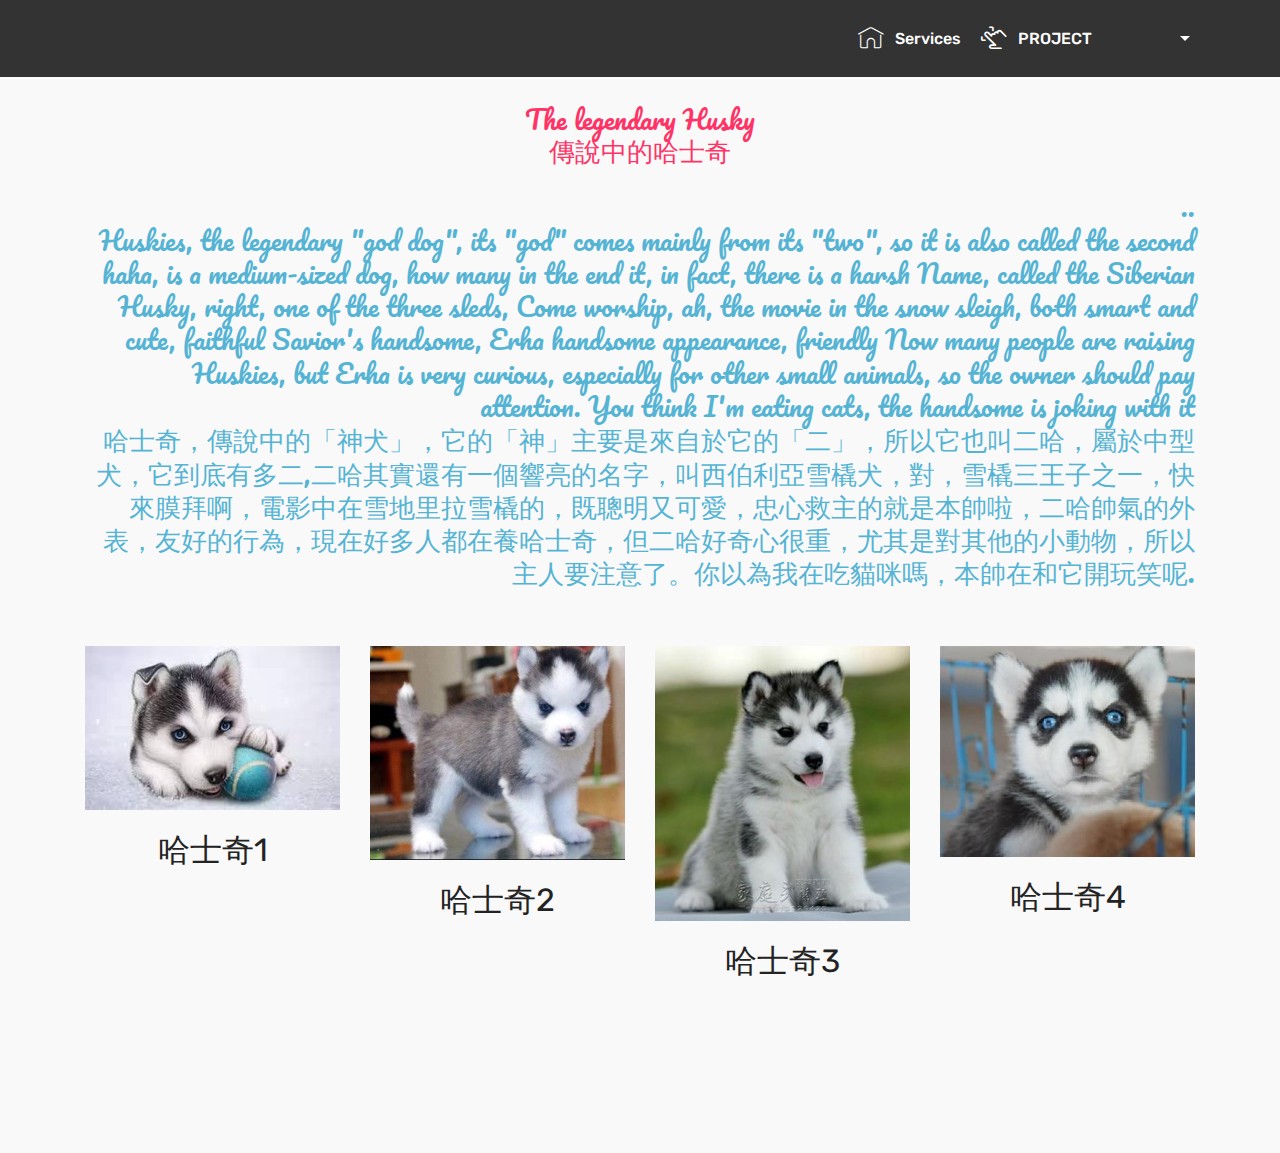
==== page1.html @ e2171405 "create github pages" ====
<!DOCTYPE html>
<html>
<head>
  <!-- Site made with Mobirise Website Builder v4.4.0, https://mobirise.com -->
  <meta charset="UTF-8">
  <meta http-equiv="X-UA-Compatible" content="IE=edge">
  <meta name="generator" content="Mobirise v4.4.0, mobirise.com">
  <meta name="viewport" content="width=device-width, initial-scale=1">
  <link rel="shortcut icon" href="assets/images/logo2.png" type="image/x-icon">
  <meta name="description" content="">
  <title>Huskies as a child 1 小時候的哈士奇</title>
  <link rel="stylesheet" href="assets/web/assets/mobirise-icons-bold/mobirise-icons-bold.css">
  <link rel="stylesheet" href="assets/web/assets/mobirise-icons/mobirise-icons.css">
  <link rel="stylesheet" href="assets/tether/tether.min.css">
  <link rel="stylesheet" href="assets/bootstrap/css/bootstrap.min.css">
  <link rel="stylesheet" href="assets/bootstrap/css/bootstrap-grid.min.css">
  <link rel="stylesheet" href="assets/bootstrap/css/bootstrap-reboot.min.css">
  <link rel="stylesheet" href="assets/dropdown/css/style.css">
  <link rel="stylesheet" href="assets/socicon/css/styles.css">
  <link rel="stylesheet" href="assets/theme/css/style.css">
  <link rel="stylesheet" href="assets/mobirise/css/mbr-additional.css" type="text/css">
  
  
  
</head>
<body>
<section class="menu cid-qBnQyljUk8" once="menu" id="menu1-7" data-rv-view="365">

    

    <nav class="navbar navbar-expand beta-menu navbar-dropdown align-items-center navbar-fixed-top navbar-toggleable-sm">
        <button class="navbar-toggler navbar-toggler-right" type="button" data-toggle="collapse" data-target="#navbarSupportedContent" aria-controls="navbarSupportedContent" aria-expanded="false" aria-label="Toggle navigation">
            <div class="hamburger">
                <span></span>
                <span></span>
                <span></span>
                <span></span>
            </div>
        </button>
        <div class="menu-logo">
            <div class="navbar-brand">
                
                
            </div>
        </div>
        <div class="collapse navbar-collapse" id="navbarSupportedContent">
            <ul class="navbar-nav nav-dropdown nav-right navbar-nav-top-padding" data-app-modern-menu="true"><li class="nav-item">
                    <a class="nav-link link text-white display-4" href="index.html">
                        <span class="mbri-home mbr-iconfont mbr-iconfont-btn"></span>
                        Services
                    </a>
                </li>
                <li class="nav-item dropdown">
                    <a class="nav-link link text-white dropdown-toggle display-4" href="https://mobirise.com" data-toggle="dropdown-submenu" aria-expanded="false"><span class="mbrib-touch-swipe mbr-iconfont mbr-iconfont-btn"></span>PROJECT &nbsp; &nbsp; &nbsp; &nbsp; &nbsp; &nbsp; &nbsp; &nbsp; &nbsp; &nbsp;&nbsp;</a><div class="dropdown-menu"><a class="text-white dropdown-item display-4" href="page1.html">小的哈士奇<br><br></a><a class="text-white dropdown-item display-4" href="page2.html">長大後的哈士奇<br><br></a></div>
                </li></ul>
            
        </div>
    </nav>
</section>

<section class="engine"><a href="https://mobirise.co/o">bootstrap buttons</a></section><section class="features16 cid-qBpdchvRbR" id="features16-a" data-rv-view="367">
    
    
    
    <div class="container align-center">
        <h2 class="pb-3 mbr-fonts-style mbr-section-title display-2">The legendary Husky<br>傳說中的哈士奇</h2>
        <h3 class="pb-5 mbr-section-subtitle mbr-fonts-style mbr-light display-2">
            ..<br>Huskies, the legendary "god dog", its "god" comes mainly from its "two", so it is also called the second haha, is a medium-sized dog, how many in the end it, in fact, there is a harsh Name, called the Siberian Husky, right, one of the three sleds, Come worship, ah, the movie in the snow sleigh, both smart and cute, faithful Savior's handsome, Erha handsome appearance, friendly Now many people are raising Huskies, but Erha is very curious, especially for other small animals, so the owner should pay attention. You think I'm eating cats, the handsome is joking with it<br>哈士奇，傳說中的「神犬」，它的「神」主要是來自於它的「二」，所以它也叫二哈，屬於中型犬，它到底有多二,二哈其實還有一個響亮的名字，叫西伯利亞雪橇犬，對，雪橇三王子之一，快來膜拜啊，電影中在雪地里拉雪橇的，既聰明又可愛，忠心救主的就是本帥啦，二哈帥氣的外表，友好的行為，現在好多人都在養哈士奇，但二哈好奇心很重，尤其是對其他的小動物，所以主人要注意了。你以為我在吃貓咪嗎，本帥在和它開玩笑呢.</h3>
        <div class="row media-row">
            
        <div class="team-item col-lg-3 col-md-6">
                <div class="item-image">
                    <img src="assets/images/1-1-279x180.jpg" alt="" title="" media-simple="true">
                </div>
                <div class="item-caption py-3">
                    <div class="item-name px-2">
                        <p class="mbr-fonts-style display-5">哈士奇1</p>
                    </div>
                    
                    
                </div>
            </div><div class="team-item col-lg-3 col-md-6">
                <div class="item-image">
                    <img src="assets/images/2-640x539.jpg" alt="" title="" media-simple="true">
                </div>
                <div class="item-caption py-3">
                    <div class="item-name px-2">
                        <p class="mbr-fonts-style display-5">
                           哈士奇2</p>
                    </div>
                    
                    
                </div>
            </div><div class="team-item col-lg-3 col-md-6">
                <div class="item-image">
                    <img src="assets/images/3-287x310.jpg" alt="" title="" media-simple="true">
                </div>
                <div class="item-caption py-3">
                    <div class="item-name px-2">
                        <p class="mbr-fonts-style display-5">
                           哈士奇3</p>
                    </div>
                    
                    
                </div>
            </div><div class="team-item col-lg-3 col-md-6">
                <div class="item-image">
                    <img src="assets/images/4-362x300.jpg" alt="" title="" media-simple="true">
                </div>
                <div class="item-caption py-3">
                    <div class="item-name px-2">
                        <p class="mbr-fonts-style display-5">
                           哈士奇4</p>
                    </div>
                    
                    
                </div>
            </div></div>    
    </div>
</section>


  <script src="assets/web/assets/jquery/jquery.min.js"></script>
  <script src="assets/popper/popper.min.js"></script>
  <script src="assets/tether/tether.min.js"></script>
  <script src="assets/bootstrap/js/bootstrap.min.js"></script>
  <script src="assets/dropdown/js/script.min.js"></script>
  <script src="assets/touch-swipe/jquery.touch-swipe.min.js"></script>
  <script src="assets/smooth-scroll/smooth-scroll.js"></script>
  <script src="assets/theme/js/script.js"></script>
  
  
</body>
</html>
---- assets/web/assets/mobirise-icons-bold/mobirise-icons-bold.css ----
@font-face {
  font-family: 'mobirise-icons-bold';
  src:  url('mobirise-icons-bold.eot?m1l4yr');
  src:  url('mobirise-icons-bold.eot?m1l4yr#iefix') format('embedded-opentype'),
    url('mobirise-icons-bold.ttf?m1l4yr') format('truetype'),
    url('mobirise-icons-bold.woff?m1l4yr') format('woff'),
    url('mobirise-icons-bold.svg?m1l4yr#mobirise-icons-bold') format('svg');
  font-weight: normal;
  font-style: normal;
}

[class^="mbrib-"], [class*="mbrib-"] {
  /* use !important to prevent issues with browser extensions that change fonts */
  font-family: 'mobirise-icons-bold' !important;
  speak: none;
  font-style: normal;
  font-weight: normal;
  font-variant: normal;
  text-transform: none;
  line-height: 1;

  /* Better Font Rendering =========== */
  -webkit-font-smoothing: antialiased;
  -moz-osx-font-smoothing: grayscale;
}

.mbrib-add-submenu:before {
  content: "\e900";
}
.mbrib-alert:before {
  content: "\e901";
}
.mbrib-align-center:before {
  content: "\e902";
}
.mbrib-align-justify:before {
  content: "\e903";
}
.mbrib-align-left:before {
  content: "\e904";
}
.mbrib-align-right:before {
  content: "\e905";
}
.mbrib-android:before {
  content: "\e906";
}
.mbrib-apple:before {
  content: "\e907";
}
.mbrib-arrow-down:before {
  content: "\e908";
}
.mbrib-arrow-next:before {
  content: "\e909";
}
.mbrib-arrow-prev:before {
  content: "\e90a";
}
.mbrib-arrow-up:before {
  content: "\e90b";
}
.mbrib-bold:before {
  content: "\e90c";
}
.mbrib-bookmark:before {
  content: "\e90d";
}
.mbrib-bootstrap:before {
  content: "\e90e";
}
.mbrib-briefcase:before {
  content: "\e90f";
}
.mbrib-browse:before {
  content: "\e910";
}
.mbrib-bulleted-list:before {
  content: "\e911";
}
.mbrib-calendar:before {
  content: "\e912";
}
.mbrib-camera:before {
  content: "\e913";
}
.mbrib-cart-add:before {
  content: "\e914";
}
.mbrib-cart-full:before {
  content: "\e915";
}
.mbrib-cash:before {
  content: "\e916";
}
.mbrib-change-style:before {
  content: "\e917";
}
.mbrib-chat:before {
  content: "\e918";
}
.mbrib-clock:before {
  content: "\e919";
}
.mbrib-close:before {
  content: "\e91a";
}
.mbrib-cloud:before {
  content: "\e91b";
}
.mbrib-code:before {
  content: "\e91c";
}
.mbrib-contact-form:before {
  content: "\e91d";
}
.mbrib-credit-card:before {
  content: "\e91e";
}
.mbrib-cursor-click:before {
  content: "\e91f";
}
.mbrib-cust-feedback:before {
  content: "\e920";
}
.mbrib-database:before {
  content: "\e921";
}
.mbrib-delivery:before {
  content: "\e922";
}
.mbrib-desktop:before {
  content: "\e923";
}
.mbrib-devices:before {
  content: "\e924";
}
.mbrib-down:before {
  content: "\e925";
}
.mbrib-download:before {
  content: "\e926";
}
.mbrib-drag-n-drop:before {
  content: "\e927";
}
.mbrib-drag-n-drop2:before {
  content: "\e928";
}
.mbrib-edit:before {
  content: "\e929";
}
.mbrib-edit2:before {
  content: "\e92a";
}
.mbrib-error:before {
  content: "\e92b";
}
.mbrib-extension:before {
  content: "\e92c";
}
.mbrib-features:before {
  content: "\e92d";
}
.mbrib-file:before {
  content: "\e92e";
}
.mbrib-flag:before {
  content: "\e92f";
}
.mbrib-folder:before {
  content: "\e930";
}
.mbrib-gift:before {
  content: "\e931";
}
.mbrib-github:before {
  content: "\e932";
}
.mbrib-globe-2:before {
  content: "\e933";
}
.mbrib-globe:before {
  content: "\e934";
}
.mbrib-growing-chart:before {
  content: "\e935";
}
.mbrib-hearth:before {
  content: "\e936";
}
.mbrib-help:before {
  content: "\e937";
}
.mbrib-home:before {
  content: "\e938";
}
.mbrib-hot-cup:before {
  content: "\e939";
}
.mbrib-idea:before {
  content: "\e93a";
}
.mbrib-image-gallery:before {
  content: "\e93b";
}
.mbrib-image-slider:before {
  content: "\e93c";
}
.mbrib-info:before {
  content: "\e93d";
}
.mbrib-italic:before {
  content: "\e93e";
}
.mbrib-key:before {
  content: "\e93f";
}
.mbrib-laptop:before {
  content: "\e940";
}
.mbrib-layers:before {
  content: "\e941";
}
.mbrib-left-right:before {
  content: "\e942";
}
.mbrib-left:before {
  content: "\e943";
}
.mbrib-letter:before {
  content: "\e944";
}
.mbrib-like:before {
  content: "\e945";
}
.mbrib-link:before {
  content: "\e946";
}
.mbrib-lock:before {
  content: "\e947";
}
.mbrib-login:before {
  content: "\e948";
}
.mbrib-logout:before {
  content: "\e949";
}
.mbrib-magic-stick:before {
  content: "\e94a";
}
.mbrib-map-pin:before {
  content: "\e94b";
}
.mbrib-menu:before {
  content: "\e94c";
}
.mbrib-mobile:before {
  content: "\e94d";
}
.mbrib-mobile2:before {
  content: "\e94e";
}
.mbrib-mobirise:before {
  content: "\e94f";
}
.mbrib-more-horizontal:before {
  content: "\e950";
}
.mbrib-more-vertical:before {
  content: "\e951";
}
.mbrib-music:before {
  content: "\e952";
}
.mbrib-new-file:before {
  content: "\e953";
}
.mbrib-numbered-list:before {
  content: "\e954";
}
.mbrib-opened-folder:before {
  content: "\e955";
}
.mbrib-pages:before {
  content: "\e956";
}
.mbrib-paper-plane:before {
  content: "\e957";
}
.mbrib-paperclip:before {
  content: "\e958";
}
.mbrib-photo:before {
  content: "\e959";
}
.mbrib-photos:before {
  content: "\e95a";
}
.mbrib-pin:before {
  content: "\e95b";
}
.mbrib-play:before {
  content: "\e95c";
}
.mbrib-plus:before {
  content: "\e95d";
}
.mbrib-preview:before {
  content: "\e95e";
}
.mbrib-print:before {
  content: "\e95f";
}
.mbrib-protect:before {
  content: "\e960";
}
.mbrib-question:before {
  content: "\e961";
}
.mbrib-quote-left:before {
  content: "\e962";
}
.mbrib-quote-right:before {
  content: "\e963";
}
.mbrib-redo:before {
  content: "\e964";
}
.mbrib-refresh:before {
  content: "\e965";
}
.mbrib-responsive:before {
  content: "\e966";
}
.mbrib-right:before {
  content: "\e967";
}
.mbrib-rocket:before {
  content: "\e968";
}
.mbrib-sad-face:before {
  content: "\e969";
}
.mbrib-sale:before {
  content: "\e96a";
}
.mbrib-save:before {
  content: "\e96b";
}
.mbrib-search:before {
  content: "\e96c";
}
.mbrib-setting:before {
  content: "\e96d";
}
.mbrib-setting2:before {
  content: "\e96e";
}
.mbrib-setting3:before {
  content: "\e96f";
}
.mbrib-share:before {
  content: "\e970";
}
.mbrib-shopping-bag:before {
  content: "\e971";
}
.mbrib-shopping-basket:before {
  content: "\e972";
}
.mbrib-shopping-cart:before {
  content: "\e973";
}
.mbrib-sites:before {
  content: "\e974";
}
.mbrib-smile-face:before {
  content: "\e975";
}
.mbrib-speed:before {
  content: "\e976";
}
.mbrib-star:before {
  content: "\e977";
}
.mbrib-success:before {
  content: "\e978";
}
.mbrib-sun:before {
  content: "\e979";
}
.mbrib-sun2:before {
  content: "\e97a";
}
.mbrib-tablet-vertical:before {
  content: "\e97b";
}
.mbrib-tablet:before {
  content: "\e97c";
}
.mbrib-target:before {
  content: "\e97d";
}
.mbrib-timer:before {
  content: "\e97e";
}
.mbrib-to-ftp:before {
  content: "\e97f";
}
.mbrib-to-local-drive:before {
  content: "\e980";
}
.mbrib-touch-swipe:before {
  content: "\e981";
}
.mbrib-touch:before {
  content: "\e982";
}
.mbrib-trash:before {
  content: "\e983";
}
.mbrib-underline:before {
  content: "\e984";
}
.mbrib-undo:before {
  content: "\e985";
}
.mbrib-unlink:before {
  content: "\e986";
}
.mbrib-unlock:before {
  content: "\e987";
}
.mbrib-up-down:before {
  content: "\e988";
}
.mbrib-up:before {
  content: "\e989";
}
.mbrib-update:before {
  content: "\e98a";
}
.mbrib-upload:before {
  content: "\e98b";
}
.mbrib-user:before {
  content: "\e98c";
}
.mbrib-user2:before {
  content: "\e98d";
}
.mbrib-users:before {
  content: "\e98e";
}
.mbrib-video-play:before {
  content: "\e98f";
}
.mbrib-video:before {
  content: "\e990";
}
.mbrib-watch:before {
  content: "\e991";
}
.mbrib-website-theme:before {
  content: "\e992";
}
.mbrib-wifi:before {
  content: "\e993";
}
.mbrib-windows:before {
  content: "\e994";
}
.mbrib-zoom-out:before {
  content: "\e995";
}
---- assets/web/assets/mobirise-icons/mobirise-icons.css ----
@font-face {
  font-family: 'MobiriseIcons';
  src:  url('mobirise-icons.eot?spat4u');
  src:  url('mobirise-icons.eot?spat4u#iefix') format('embedded-opentype'),
    url('mobirise-icons.ttf?spat4u') format('truetype'),
    url('mobirise-icons.woff?spat4u') format('woff'),
    url('mobirise-icons.svg?spat4u#MobiriseIcons') format('svg');
  font-weight: normal;
  font-style: normal;
}

[class^="mbri-"], [class*=" mbri-"] {
  /* use !important to prevent issues with browser extensions that change fonts */
  font-family: MobiriseIcons !important;
  speak: none;
  font-style: normal;
  font-weight: normal;
  font-variant: normal;
  text-transform: none;
  line-height: 1;

  /* Better Font Rendering =========== */
  -webkit-font-smoothing: antialiased;
  -moz-osx-font-smoothing: grayscale;
}

.mbri-add-submenu:before {
  content: "\e900";
}
.mbri-alert:before {
  content: "\e901";
}
.mbri-align-center:before {
  content: "\e902";
}
.mbri-align-justify:before {
  content: "\e903";
}
.mbri-align-left:before {
  content: "\e904";
}
.mbri-align-right:before {
  content: "\e905";
}
.mbri-android:before {
  content: "\e906";
}
.mbri-apple:before {
  content: "\e907";
}
.mbri-arrow-down:before {
  content: "\e908";
}
.mbri-arrow-next:before {
  content: "\e909";
}
.mbri-arrow-prev:before {
  content: "\e90a";
}
.mbri-arrow-up:before {
  content: "\e90b";
}
.mbri-bold:before {
  content: "\e90c";
}
.mbri-bookmark:before {
  content: "\e90d";
}
.mbri-bootstrap:before {
  content: "\e90e";
}
.mbri-briefcase:before {
  content: "\e90f";
}
.mbri-browse:before {
  content: "\e910";
}
.mbri-bulleted-list:before {
  content: "\e911";
}
.mbri-calendar:before {
  content: "\e912";
}
.mbri-camera:before {
  content: "\e913";
}
.mbri-cart-add:before {
  content: "\e914";
}
.mbri-cart-full:before {
  content: "\e915";
}
.mbri-cash:before {
  content: "\e916";
}
.mbri-change-style:before {
  content: "\e917";
}
.mbri-chat:before {
  content: "\e918";
}
.mbri-clock:before {
  content: "\e919";
}
.mbri-close:before {
  content: "\e91a";
}
.mbri-cloud:before {
  content: "\e91b";
}
.mbri-code:before {
  content: "\e91c";
}
.mbri-contact-form:before {
  content: "\e91d";
}
.mbri-credit-card:before {
  content: "\e91e";
}
.mbri-cursor-click:before {
  content: "\e91f";
}
.mbri-cust-feedback:before {
  content: "\e920";
}
.mbri-database:before {
  content: "\e921";
}
.mbri-delivery:before {
  content: "\e922";
}
.mbri-desktop:before {
  content: "\e923";
}
.mbri-devices:before {
  content: "\e924";
}
.mbri-down:before {
  content: "\e925";
}
.mbri-download:before {
  content: "\e989";
}
.mbri-drag-n-drop:before {
  content: "\e927";
}
.mbri-drag-n-drop2:before {
  content: "\e928";
}
.mbri-edit:before {
  content: "\e929";
}
.mbri-edit2:before {
  content: "\e92a";
}
.mbri-error:before {
  content: "\e92b";
}
.mbri-extension:before {
  content: "\e92c";
}
.mbri-features:before {
  content: "\e92d";
}
.mbri-file:before {
  content: "\e92e";
}
.mbri-flag:before {
  content: "\e92f";
}
.mbri-folder:before {
  content: "\e930";
}
.mbri-gift:before {
  content: "\e931";
}
.mbri-github:before {
  content: "\e932";
}
.mbri-globe:before {
  content: "\e933";
}
.mbri-globe-2:before {
  content: "\e934";
}
.mbri-growing-chart:before {
  content: "\e935";
}
.mbri-hearth:before {
  content: "\e936";
}
.mbri-help:before {
  content: "\e937";
}
.mbri-home:before {
  content: "\e938";
}
.mbri-hot-cup:before {
  content: "\e939";
}
.mbri-idea:before {
  content: "\e93a";
}
.mbri-image-gallery:before {
  content: "\e93b";
}
.mbri-image-slider:before {
  content: "\e93c";
}
.mbri-info:before {
  content: "\e93d";
}
.mbri-italic:before {
  content: "\e93e";
}
.mbri-key:before {
  content: "\e93f";
}
.mbri-laptop:before {
  content: "\e940";
}
.mbri-layers:before {
  content: "\e941";
}
.mbri-left-right:before {
  content: "\e942";
}
.mbri-left:before {
  content: "\e943";
}
.mbri-letter:before {
  content: "\e944";
}
.mbri-like:before {
  content: "\e945";
}
.mbri-link:before {
  content: "\e946";
}
.mbri-lock:before {
  content: "\e947";
}
.mbri-login:before {
  content: "\e948";
}
.mbri-logout:before {
  content: "\e949";
}
.mbri-magic-stick:before {
  content: "\e94a";
}
.mbri-map-pin:before {
  content: "\e94b";
}
.mbri-menu:before {
  content: "\e94c";
}
.mbri-mobile:before {
  content: "\e94d";
}
.mbri-mobile2:before {
  content: "\e94e";
}
.mbri-mobirise:before {
  content: "\e94f";
}
.mbri-more-horizontal:before {
  content: "\e950";
}
.mbri-more-vertical:before {
  content: "\e951";
}
.mbri-music:before {
  content: "\e952";
}
.mbri-new-file:before {
  content: "\e953";
}
.mbri-numbered-list:before {
  content: "\e954";
}
.mbri-opened-folder:before {
  content: "\e955";
}
.mbri-pages:before {
  content: "\e956";
}
.mbri-paper-plane:before {
  content: "\e957";
}
.mbri-paperclip:before {
  content: "\e958";
}
.mbri-photo:before {
  content: "\e959";
}
.mbri-photos:before {
  content: "\e95a";
}
.mbri-pin:before {
  content: "\e95b";
}
.mbri-play:before {
  content: "\e95c";
}
.mbri-plus:before {
  content: "\e95d";
}
.mbri-preview:before {
  content: "\e95e";
}
.mbri-print:before {
  content: "\e95f";
}
.mbri-protect:before {
  content: "\e960";
}
.mbri-question:before {
  content: "\e961";
}
.mbri-quote-left:before {
  content: "\e962";
}
.mbri-quote-right:before {
  content: "\e963";
}
.mbri-refresh:before {
  content: "\e964";
}
.mbri-responsive:before {
  content: "\e965";
}
.mbri-right:before {
  content: "\e966";
}
.mbri-rocket:before {
  content: "\e967";
}
.mbri-sad-face:before {
  content: "\e968";
}
.mbri-sale:before {
  content: "\e969";
}
.mbri-save:before {
  content: "\e96a";
}
.mbri-search:before {
  content: "\e96b";
}
.mbri-setting:before {
  content: "\e96c";
}
.mbri-setting2:before {
  content: "\e96d";
}
.mbri-setting3:before {
  content: "\e96e";
}
.mbri-share:before {
  content: "\e96f";
}
.mbri-shopping-bag:before {
  content: "\e970";
}
.mbri-shopping-basket:before {
  content: "\e971";
}
.mbri-shopping-cart:before {
  content: "\e972";
}
.mbri-sites:before {
  content: "\e973";
}
.mbri-smile-face:before {
  content: "\e974";
}
.mbri-speed:before {
  content: "\e975";
}
.mbri-star:before {
  content: "\e976";
}
.mbri-success:before {
  content: "\e977";
}
.mbri-sun:before {
  content: "\e978";
}
.mbri-sun2:before {
  content: "\e979";
}
.mbri-tablet:before {
  content: "\e97a";
}
.mbri-tablet-vertical:before {
  content: "\e97b";
}
.mbri-target:before {
  content: "\e97c";
}
.mbri-timer:before {
  content: "\e97d";
}
.mbri-to-ftp:before {
  content: "\e97e";
}
.mbri-to-local-drive:before {
  content: "\e97f";
}
.mbri-touch-swipe:before {
  content: "\e980";
}
.mbri-touch:before {
  content: "\e981";
}
.mbri-trash:before {
  content: "\e982";
}
.mbri-underline:before {
  content: "\e983";
}
.mbri-unlink:before {
  content: "\e984";
}
.mbri-unlock:before {
  content: "\e985";
}
.mbri-up-down:before {
  content: "\e986";
}
.mbri-up:before {
  content: "\e987";
}
.mbri-update:before {
  content: "\e988";
}
.mbri-upload:before {
 content: "\e926"; 
}
.mbri-user:before {
  content: "\e98a";
}
.mbri-user2:before {
  content: "\e98b";
}
.mbri-users:before {
  content: "\e98c";
}
.mbri-video:before {
  content: "\e98d";
}
.mbri-video-play:before {
  content: "\e98e";
}
.mbri-watch:before {
  content: "\e98f";
}
.mbri-website-theme:before {
  content: "\e990";
}
.mbri-wifi:before {
  content: "\e991";
}
.mbri-windows:before {
  content: "\e992";
}
.mbri-zoom-out:before {
  content: "\e993";
}
.mbri-redo:before {
  content: "\e994";
}
.mbri-undo:before {
  content: "\e995";
}
---- assets/dropdown/css/style.css ----
.navbar-dropdown {
  left: 0;
  padding: 0;
  position: absolute;
  right: 0;
  top: 0;
  transition: all 0.45s ease;
  z-index: 1030;
  background: #282828; }
  .navbar-dropdown .navbar-logo {
    margin-right: 0.8rem;
    transition: margin 0.3s ease-in-out;
    vertical-align: middle; }
    .navbar-dropdown .navbar-logo img {
      height: 3.125rem;
      transition: all 0.3s ease-in-out; }
    .navbar-dropdown .navbar-logo.mbr-iconfont {
      font-size: 3.125rem;
      line-height: 3.125rem; }
  .navbar-dropdown .navbar-caption {
    font-weight: 700;
    white-space: normal;
    vertical-align: -4px;
    line-height: 3.125rem !important; }
    .navbar-dropdown .navbar-caption, .navbar-dropdown .navbar-caption:hover {
      color: inherit;
      text-decoration: none; }
  .navbar-dropdown .mbr-iconfont + .navbar-caption {
    vertical-align: -1px; }
  .navbar-dropdown.navbar-fixed-top {
    position: fixed; }
  .navbar-dropdown .navbar-brand span {
    vertical-align: -4px; }
  .navbar-dropdown.bg-color.transparent {
    background: none; }
  .navbar-dropdown.navbar-short .navbar-brand {
    padding: 0.625rem 0; }
    .navbar-dropdown.navbar-short .navbar-brand span {
      vertical-align: -1px; }
  .navbar-dropdown.navbar-short .navbar-caption {
    line-height: 2.375rem !important;
    vertical-align: -2px; }
  .navbar-dropdown.navbar-short .navbar-logo {
    margin-right: 0.5rem; }
    .navbar-dropdown.navbar-short .navbar-logo img {
      height: 2.375rem; }
    .navbar-dropdown.navbar-short .navbar-logo.mbr-iconfont {
      font-size: 2.375rem;
      line-height: 2.375rem; }
  .navbar-dropdown.navbar-short .mbr-table-cell {
    height: 3.625rem; }
  .navbar-dropdown .navbar-close {
    left: 0.6875rem;
    position: fixed;
    top: 0.75rem;
    z-index: 1000; }
  .navbar-dropdown .hamburger-icon {
    content: "";
    display: inline-block;
    vertical-align: middle;
    width: 16px;
    -webkit-box-shadow: 0 -6px 0 1px #282828,0 0 0 1px #282828,0 6px 0 1px #282828;
    -moz-box-shadow: 0 -6px 0 1px #282828,0 0 0 1px #282828,0 6px 0 1px #282828;
    box-shadow: 0 -6px 0 1px #282828,0 0 0 1px #282828,0 6px 0 1px #282828; }

.dropdown-menu .dropdown-toggle[data-toggle="dropdown-submenu"]::after {
  border-bottom: 0.35em solid transparent;
  border-left: 0.35em solid;
  border-right: 0;
  border-top: 0.35em solid transparent;
  margin-left: 0.3rem; }

.dropdown-menu .dropdown-item:focus {
  outline: 0; }

.nav-dropdown {
  font-size: 0.75rem;
  font-weight: 500;
  height: auto !important; }
  .nav-dropdown .nav-btn {
    padding-left: 1rem; }
  .nav-dropdown .link {
    margin: .667em 1.667em;
    font-weight: 500;
    padding: 0;
    transition: color .2s ease-in-out; }
    .nav-dropdown .link.dropdown-toggle {
      margin-right: 2.583em; }
      .nav-dropdown .link.dropdown-toggle::after {
        margin-left: .25rem;
        border-top: 0.35em solid;
        border-right: 0.35em solid transparent;
        border-left: 0.35em solid transparent;
        border-bottom: 0; }
      .nav-dropdown .link.dropdown-toggle[aria-expanded="true"] {
        margin: 0;
        padding: 0.667em 3.263em  0.667em 1.667em; }
  .nav-dropdown .link::after,
  .nav-dropdown .dropdown-item::after {
    color: inherit; }
  .nav-dropdown .btn {
    font-size: 0.75rem;
    font-weight: 700;
    letter-spacing: 0;
    margin-bottom: 0;
    padding-left: 1.25rem;
    padding-right: 1.25rem; }
  .nav-dropdown .dropdown-menu {
    border-radius: 0;
    border: 0;
    left: 0;
    margin: 0;
    padding-bottom: 1.25rem;
    padding-top: 1.25rem;
    position: relative; }
  .nav-dropdown .dropdown-submenu {
    margin-left: 0.125rem;
    top: 0; }
  .nav-dropdown .dropdown-item {
    font-weight: 500;
    line-height: 2;
    padding: 0.3846em 4.615em 0.3846em 1.5385em;
    position: relative;
    transition: color .2s ease-in-out, background-color .2s ease-in-out; }
    .nav-dropdown .dropdown-item::after {
      margin-top: -0.3077em;
      position: absolute;
      right: 1.1538em;
      top: 50%; }
    .nav-dropdown .dropdown-item:focus, .nav-dropdown .dropdown-item:hover {
      background: none; }

@media (max-width: 767px) {
  .nav-dropdown.navbar-toggleable-sm {
    bottom: 0;
    display: none;
    left: 0;
    overflow-x: hidden;
    position: fixed;
    top: 0;
    transform: translateX(-100%);
    -ms-transform: translateX(-100%);
    -webkit-transform: translateX(-100%);
    width: 18.75rem;
    z-index: 999; } }
.nav-dropdown.navbar-toggleable-xl {
  bottom: 0;
  display: none;
  left: 0;
  overflow-x: hidden;
  position: fixed;
  top: 0;
  transform: translateX(-100%);
  -ms-transform: translateX(-100%);
  -webkit-transform: translateX(-100%);
  width: 18.75rem;
  z-index: 999; }

.nav-dropdown-sm {
  display: block !important;
  overflow-x: hidden;
  overflow: auto;
  padding-top: 3.875rem; }
  .nav-dropdown-sm::after {
    content: "";
    display: block;
    height: 3rem;
    width: 100%; }
  .nav-dropdown-sm.collapse.in ~ .navbar-close {
    display: block !important; }
  .nav-dropdown-sm.collapsing, .nav-dropdown-sm.collapse.in {
    transform: translateX(0);
    -ms-transform: translateX(0);
    -webkit-transform: translateX(0);
    transition: all 0.25s ease-out;
    -webkit-transition: all 0.25s ease-out;
    background: #282828; }
  .nav-dropdown-sm.collapsing[aria-expanded="false"] {
    transform: translateX(-100%);
    -ms-transform: translateX(-100%);
    -webkit-transform: translateX(-100%); }
  .nav-dropdown-sm .nav-item {
    display: block;
    margin-left: 0 !important;
    padding-left: 0; }
  .nav-dropdown-sm .link,
  .nav-dropdown-sm .dropdown-item {
    border-top: 1px dotted rgba(255, 255, 255, 0.1);
    font-size: 0.8125rem;
    line-height: 1.6;
    margin: 0 !important;
    padding: 0.875rem 2.4rem 0.875rem 1.5625rem !important;
    position: relative;
    white-space: normal; }
    .nav-dropdown-sm .link:focus, .nav-dropdown-sm .link:hover,
    .nav-dropdown-sm .dropdown-item:focus,
    .nav-dropdown-sm .dropdown-item:hover {
      background: rgba(0, 0, 0, 0.2) !important;
      color: #c0a375; }
  .nav-dropdown-sm .nav-btn {
    position: relative;
    padding: 1.5625rem 1.5625rem 0 1.5625rem; }
    .nav-dropdown-sm .nav-btn::before {
      border-top: 1px dotted rgba(255, 255, 255, 0.1);
      content: "";
      left: 0;
      position: absolute;
      top: 0;
      width: 100%; }
    .nav-dropdown-sm .nav-btn + .nav-btn {
      padding-top: 0.625rem; }
      .nav-dropdown-sm .nav-btn + .nav-btn::before {
        display: none; }
  .nav-dropdown-sm .btn {
    padding: 0.625rem 0; }
  .nav-dropdown-sm .dropdown-toggle[data-toggle="dropdown-submenu"]::after {
    margin-left: .25rem;
    border-top: 0.35em solid;
    border-right: 0.35em solid transparent;
    border-left: 0.35em solid transparent;
    border-bottom: 0; }
  .nav-dropdown-sm .dropdown-toggle[data-toggle="dropdown-submenu"][aria-expanded="true"]::after {
    border-top: 0;
    border-right: 0.35em solid transparent;
    border-left: 0.35em solid transparent;
    border-bottom: 0.35em solid; }
  .nav-dropdown-sm .dropdown-menu {
    margin: 0;
    padding: 0;
    position: relative;
    top: 0;
    left: 0;
    width: 100%;
    border: 0;
    float: none;
    border-radius: 0;
    background: none; }
  .nav-dropdown-sm .dropdown-submenu {
    left: 100%;
    margin-left: 0.125rem;
    margin-top: -1.25rem;
    top: 0; }

.navbar-toggleable-sm .nav-dropdown .dropdown-menu {
  position: absolute; }

.navbar-toggleable-sm .nav-dropdown .dropdown-submenu {
  left: 100%;
  margin-left: 0.125rem;
  margin-top: -1.25rem;
  top: 0; }

.navbar-toggleable-sm.opened .nav-dropdown .dropdown-menu {
  position: relative; }

.navbar-toggleable-sm.opened .nav-dropdown .dropdown-submenu {
  left: 0;
  margin-left: 00rem;
  margin-top: 0rem;
  top: 0; }

.is-builder .nav-dropdown.collapsing {
  transition: none !important; }

/*# sourceMappingURL=style.css.map */
---- assets/socicon/css/styles.css ----
@charset "UTF-8";

@font-face {
  font-family: "socicon";
  src:url("../fonts/socicon.eot");
  src:url("../fonts/socicon.eot?#iefix") format("embedded-opentype"),
    url("../fonts/socicon.woff") format("woff"),
    url("../fonts/socicon.ttf") format("truetype"),
    url("../fonts/socicon.svg#socicon") format("svg");
  font-weight: normal;
  font-style: normal;

}

[data-icon]:before {
  font-family: "socicon" !important;
  content: attr(data-icon);
  font-style: normal !important;
  font-weight: normal !important;
  font-variant: normal !important;
  text-transform: none !important;
  speak: none;
  line-height: 1;
  -webkit-font-smoothing: antialiased;
  -moz-osx-font-smoothing: grayscale;
}

[class^="socicon-"]:before,
[class*=" socicon-"]:before {
  font-family: "socicon" !important;
  font-style: normal !important;
  font-weight: normal !important;
  font-variant: normal !important;
  text-transform: none !important;
  speak: none;
  line-height: 1;
  -webkit-font-smoothing: antialiased;
  -moz-osx-font-smoothing: grayscale;
}

.socicon-modelmayhem:before {
  content: "\e000";
}
.socicon-mixcloud:before {
  content: "\e001";
}
.socicon-drupal:before {
  content: "\e002";
}
.socicon-swarm:before {
  content: "\e003";
}
.socicon-istock:before {
  content: "\e004";
}
.socicon-yammer:before {
  content: "\e005";
}
.socicon-ello:before {
  content: "\e006";
}
.socicon-stackoverflow:before {
  content: "\e007";
}
.socicon-persona:before {
  content: "\e008";
}
.socicon-triplej:before {
  content: "\e009";
}
.socicon-houzz:before {
  content: "\e00a";
}
.socicon-rss:before {
  content: "\e00b";
}
.socicon-paypal:before {
  content: "\e00c";
}
.socicon-odnoklassniki:before {
  content: "\e00d";
}
.socicon-airbnb:before {
  content: "\e00e";
}
.socicon-periscope:before {
  content: "\e00f";
}
.socicon-outlook:before {
  content: "\e010";
}
.socicon-coderwall:before {
  content: "\e011";
}
.socicon-tripadvisor:before {
  content: "\e012";
}
.socicon-appnet:before {
  content: "\e013";
}
.socicon-goodreads:before {
  content: "\e014";
}
.socicon-tripit:before {
  content: "\e015";
}
.socicon-lanyrd:before {
  content: "\e016";
}
.socicon-slideshare:before {
  content: "\e017";
}
.socicon-buffer:before {
  content: "\e018";
}
.socicon-disqus:before {
  content: "\e019";
}
.socicon-vkontakte:before {
  content: "\e01a";
}
.socicon-whatsapp:before {
  content: "\e01b";
}
.socicon-patreon:before {
  content: "\e01c";
}
.socicon-storehouse:before {
  content: "\e01d";
}
.socicon-pocket:before {
  content: "\e01e";
}
.socicon-mail:before {
  content: "\e01f";
}
.socicon-blogger:before {
  content: "\e020";
}
.socicon-technorati:before {
  content: "\e021";
}
.socicon-reddit:before {
  content: "\e022";
}
.socicon-dribbble:before {
  content: "\e023";
}
.socicon-stumbleupon:before {
  content: "\e024";
}
.socicon-digg:before {
  content: "\e025";
}
.socicon-envato:before {
  content: "\e026";
}
.socicon-behance:before {
  content: "\e027";
}
.socicon-delicious:before {
  content: "\e028";
}
.socicon-deviantart:before {
  content: "\e029";
}
.socicon-forrst:before {
  content: "\e02a";
}
.socicon-play:before {
  content: "\e02b";
}
.socicon-zerply:before {
  content: "\e02c";
}
.socicon-wikipedia:before {
  content: "\e02d";
}
.socicon-apple:before {
  content: "\e02e";
}
.socicon-flattr:before {
  content: "\e02f";
}
.socicon-github:before {
  content: "\e030";
}
.socicon-renren:before {
  content: "\e031";
}
.socicon-friendfeed:before {
  content: "\e032";
}
.socicon-newsvine:before {
  content: "\e033";
}
.socicon-identica:before {
  content: "\e034";
}
.socicon-bebo:before {
  content: "\e035";
}
.socicon-zynga:before {
  content: "\e036";
}
.socicon-steam:before {
  content: "\e037";
}
.socicon-xbox:before {
  content: "\e038";
}
.socicon-windows:before {
  content: "\e039";
}
.socicon-qq:before {
  content: "\e03a";
}
.socicon-douban:before {
  content: "\e03b";
}
.socicon-meetup:before {
  content: "\e03c";
}
.socicon-playstation:before {
  content: "\e03d";
}
.socicon-android:before {
  content: "\e03e";
}
.socicon-snapchat:before {
  content: "\e03f";
}
.socicon-twitter:before {
  content: "\e040";
}
.socicon-facebook:before {
  content: "\e041";
}
.socicon-googleplus:before {
  content: "\e042";
}
.socicon-pinterest:before {
  content: "\e043";
}
.socicon-foursquare:before {
  content: "\e044";
}
.socicon-yahoo:before {
  content: "\e045";
}
.socicon-skype:before {
  content: "\e046";
}
.socicon-yelp:before {
  content: "\e047";
}
.socicon-feedburner:before {
  content: "\e048";
}
.socicon-linkedin:before {
  content: "\e049";
}
.socicon-viadeo:before {
  content: "\e04a";
}
.socicon-xing:before {
  content: "\e04b";
}
.socicon-myspace:before {
  content: "\e04c";
}
.socicon-soundcloud:before {
  content: "\e04d";
}
.socicon-spotify:before {
  content: "\e04e";
}
.socicon-grooveshark:before {
  content: "\e04f";
}
.socicon-lastfm:before {
  content: "\e050";
}
.socicon-youtube:before {
  content: "\e051";
}
.socicon-vimeo:before {
  content: "\e052";
}
.socicon-dailymotion:before {
  content: "\e053";
}
.socicon-vine:before {
  content: "\e054";
}
.socicon-flickr:before {
  content: "\e055";
}
.socicon-500px:before {
  content: "\e056";
}
.socicon-wordpress:before {
  content: "\e058";
}
.socicon-tumblr:before {
  content: "\e059";
}
.socicon-twitch:before {
  content: "\e05a";
}
.socicon-8tracks:before {
  content: "\e05b";
}
.socicon-amazon:before {
  content: "\e05c";
}
.socicon-icq:before {
  content: "\e05d";
}
.socicon-smugmug:before {
  content: "\e05e";
}
.socicon-ravelry:before {
  content: "\e05f";
}
.socicon-weibo:before {
  content: "\e060";
}
.socicon-baidu:before {
  content: "\e061";
}
.socicon-angellist:before {
  content: "\e062";
}
.socicon-ebay:before {
  content: "\e063";
}
.socicon-imdb:before {
  content: "\e064";
}
.socicon-stayfriends:before {
  content: "\e065";
}
.socicon-residentadvisor:before {
  content: "\e066";
}
.socicon-google:before {
  content: "\e067";
}
.socicon-yandex:before {
  content: "\e068";
}
.socicon-sharethis:before {
  content: "\e069";
}
.socicon-bandcamp:before {
  content: "\e06a";
}
.socicon-itunes:before {
  content: "\e06b";
}
.socicon-deezer:before {
  content: "\e06c";
}
.socicon-telegram:before {
  content: "\e06e";
}
.socicon-openid:before {
  content: "\e06f";
}
.socicon-amplement:before {
  content: "\e070";
}
.socicon-viber:before {
  content: "\e071";
}
.socicon-zomato:before {
  content: "\e072";
}
.socicon-draugiem:before {
  content: "\e074";
}
.socicon-endomodo:before {
  content: "\e075";
}
.socicon-filmweb:before {
  content: "\e076";
}
.socicon-stackexchange:before {
  content: "\e077";
}
.socicon-wykop:before {
  content: "\e078";
}
.socicon-teamspeak:before {
  content: "\e079";
}
.socicon-teamviewer:before {
  content: "\e07a";
}
.socicon-ventrilo:before {
  content: "\e07b";
}
.socicon-younow:before {
  content: "\e07c";
}
.socicon-raidcall:before {
  content: "\e07d";
}
.socicon-mumble:before {
  content: "\e07e";
}
.socicon-medium:before {
  content: "\e06d";
}
.socicon-bebee:before {
  content: "\e07f";
}
.socicon-hitbox:before {
  content: "\e080";
}
.socicon-reverbnation:before {
  content: "\e081";
}
.socicon-formulr:before {
  content: "\e082";
}
.socicon-instagram:before {
  content: "\e057";
}
.socicon-battlenet:before {
  content: "\e083";
}
.socicon-chrome:before {
  content: "\e084";
}
.socicon-discord:before {
  content: "\e086";
}
.socicon-issuu:before {
  content: "\e087";
}
.socicon-macos:before {
  content: "\e088";
}
.socicon-firefox:before {
  content: "\e089";
}
.socicon-opera:before {
  content: "\e08d";
}
.socicon-keybase:before {
  content: "\e090";
}
.socicon-alliance:before {
  content: "\e091";
}
.socicon-livejournal:before {
  content: "\e092";
}
.socicon-googlephotos:before {
  content: "\e093";
}
.socicon-horde:before {
  content: "\e094";
}
.socicon-etsy:before {
  content: "\e095";
}
.socicon-zapier:before {
  content: "\e096";
}
.socicon-google-scholar:before {
  content: "\e097";
}
.socicon-researchgate:before {
  content: "\e098";
}
.socicon-wechat:before {
  content: "\e099";
}
.socicon-strava:before {
  content: "\e09a";
}
.socicon-line:before {
  content: "\e09b";
}
.socicon-lyft:before {
  content: "\e09c";
}
.socicon-uber:before {
  content: "\e09d";
}
.socicon-songkick:before {
  content: "\e09e";
}
.socicon-viewbug:before {
  content: "\e09f";
}
.socicon-googlegroups:before {
  content: "\e0a0";
}
.socicon-quora:before {
  content: "\e073";
}
.socicon-diablo:before {
  content: "\e085";
}
.socicon-blizzard:before {
  content: "\e0a1";
}
.socicon-hearthstone:before {
  content: "\e08b";
}
.socicon-heroes:before {
  content: "\e08a";
}
.socicon-overwatch:before {
  content: "\e08c";
}
.socicon-warcraft:before {
  content: "\e08e";
}
.socicon-starcraft:before {
  content: "\e08f";
}
.socicon-beam:before {
  content: "\e0a2";
}
.socicon-curse:before {
  content: "\e0a3";
}
.socicon-player:before {
  content: "\e0a4";
}
.socicon-streamjar:before {
  content: "\e0a5";
}
.socicon-nintendo:before {
  content: "\e0a6";
}
.socicon-hellocoton:before {
  content: "\e0a7";
}
---- assets/theme/css/style.css ----
/*!
 * Mobirise v4 theme (https://mobirise.com/)
 * Copyright 2017 Mobirise
 */
section {
  background-color: #eeeeee; }

section,
.container,
.container-fluid {
  position: relative;
  word-wrap: break-word; }

a.mbr-iconfont:hover {
  text-decoration: none; }

.article .lead p, .article .lead ul, .article .lead ol, .article .lead pre, .article .lead blockquote {
  margin-bottom: 0; }

a {
  font-style: normal;
  font-weight: 400;
  cursor: pointer; }
  a, a:hover {
    text-decoration: none; }

figure {
  margin-bottom: 0; }

body {
  color: #232323; }

h1, h2, h3, h4, h5, h6,
.h1, .h2, .h3, .h4, .h5, .h6,
.display-1, .display-2, .display-3, .display-4 {
  line-height: 1;
  word-break: break-word;
  word-wrap: break-word; }

b, strong {
  font-weight: bold; }

blockquote {
  padding: 10px 0 10px 20px;
  position: relative;
  border-left: 2px solid;
  border-color: #ff3366; }

input:-webkit-autofill, input:-webkit-autofill:hover, input:-webkit-autofill:focus, input:-webkit-autofill:active {
  transition-delay: 9999s;
  transition-property: background-color, color; }

textarea[type="hidden"] {
  display: none; }

body {
  position: relative; }

section {
  background-position: 50% 50%;
  background-repeat: no-repeat;
  background-size: cover; }
  section .mbr-background-video,
  section .mbr-background-video-preview {
    position: absolute;
    bottom: 0;
    left: 0;
    right: 0;
    top: 0; }

.hidden {
  visibility: hidden; }

.mbr-z-index20 {
  z-index: 20; }

/*! Base colors */
.mbr-white {
  color: #ffffff; }

.mbr-black {
  color: #000000; }

.mbr-bg-white {
  background-color: #ffffff; }

.mbr-bg-black {
  background-color: #000000; }

/*! Text-aligns */
.align-left {
  text-align: left; }

.align-center {
  text-align: center; }

.align-right {
  text-align: right; }

@media (max-width: 767px) {
  .align-left, .align-center, .align-right, .mbr-section-btn, .mbr-section-title {
    text-align: center; } }
/*! Font-weight  */
.mbr-light {
  font-weight: 300; }

.mbr-regular {
  font-weight: 400; }

.mbr-semibold {
  font-weight: 500; }

.mbr-bold {
  font-weight: 700; }

/*! Media  */
.media-size-item {
  -webkit-flex: 1 1 auto;
  -moz-flex: 1 1 auto;
  -ms-flex: 1 1 auto;
  -o-flex: 1 1 auto;
  flex: 1 1 auto; }

.media-content {
  -webkit-flex-basis: 100%;
  flex-basis: 100%; }

.media-container-row {
  display: -ms-flexbox;
  display: -webkit-flex;
  display: flex;
  -webkit-flex-direction: row;
  -ms-flex-direction: row;
  flex-direction: row;
  -webkit-flex-wrap: wrap;
  -ms-flex-wrap: wrap;
  flex-wrap: wrap;
  -webkit-justify-content: center;
  -ms-flex-pack: center;
  justify-content: center;
  -webkit-align-content: center;
  -ms-flex-line-pack: center;
  align-content: center;
  -webkit-align-items: start;
  -ms-flex-align: start;
  align-items: start; }
  .media-container-row .media-size-item {
    width: 400px; }

.media-container-column {
  display: -ms-flexbox;
  display: -webkit-flex;
  display: flex;
  -webkit-flex-direction: column;
  -ms-flex-direction: column;
  flex-direction: column;
  -webkit-flex-wrap: wrap;
  -ms-flex-wrap: wrap;
  flex-wrap: wrap;
  -webkit-justify-content: center;
  -ms-flex-pack: center;
  justify-content: center;
  -webkit-align-content: center;
  -ms-flex-line-pack: center;
  align-content: center;
  -webkit-align-items: stretch;
  -ms-flex-align: stretch;
  align-items: stretch; }
  .media-container-column > * {
    width: 100%; }

@media (min-width: 992px) {
  .media-container-row {
    -webkit-flex-wrap: nowrap;
    -ms-flex-wrap: nowrap;
    flex-wrap: nowrap; } }
figure {
  overflow: hidden; }

figure[mbr-media-size] {
  transition: width 0.1s; }

.mbr-figure img, .mbr-figure iframe {
  display: block;
  width: 100%; }

.card {
  background-color: transparent;
  border: none; }

.card-img {
  text-align: center;
  flex-shrink: 0; }

.media {
  max-width: 100%;
  margin: 0 auto; }

.mbr-figure {
  -ms-flex-item-align: center;
  -ms-grid-row-align: center;
  -webkit-align-self: center;
  align-self: center; }

.media-container > div {
  max-width: 100%; }

.mbr-figure img, .card-img img {
  width: 100%; }

@media (max-width: 991px) {
  .media-size-item {
    width: auto !important; }

  .media {
    width: auto; }

  .mbr-figure {
    width: 100% !important; } }
/*! Buttons */
.mbr-section-btn {
  margin-left: -.25rem;
  margin-right: -.25rem;
  font-size: 0; }

nav .mbr-section-btn {
  margin-left: 0rem;
  margin-right: 0rem; }

/*! Btn icon margin */
.btn .mbr-iconfont, .btn.btn-sm .mbr-iconfont {
  cursor: pointer;
  margin-right: 0.5rem; }

.btn.btn-md .mbr-iconfont, .btn.btn-md .mbr-iconfont {
  margin-right: 0.8rem; }

.mbr-regular {
  font-weight: 400; }

.mbr-semibold {
  font-weight: 500; }

.mbr-bold {
  font-weight: 700; }

[type="submit"] {
  -webkit-appearance: none; }

/*! Full-screen */
.mbr-fullscreen .mbr-overlay {
  min-height: 100vh; }

.mbr-fullscreen {
  display: flex;
  display: -webkit-flex;
  display: -moz-flex;
  display: -ms-flex;
  display: -o-flex;
  align-items: center;
  -webkit-align-items: center;
  min-height: 100vh;
  padding-top: 3rem;
  padding-bottom: 3rem; }

/*! Map */
.map {
  height: 25rem;
  position: relative; }
  .map iframe {
    width: 100%;
    height: 100%; }

/* Form */
.form-asterisk {
  font-family: initial;
  position: absolute;
  top: -2px;
  font-weight: normal; }

/*! Scroll to top arrow */
.mbr-arrow-up {
  bottom: 25px;
  right: 90px;
  position: fixed;
  text-align: right;
  z-index: 5000;
  color: #ffffff;
  font-size: 32px;
  transform: rotate(180deg);
  -webkit-transform: rotate(180deg); }

.mbr-arrow-up a {
  background: rgba(0, 0, 0, 0.2);
  border-radius: 3px;
  color: #fff;
  display: inline-block;
  height: 60px;
  width: 60px;
  outline-style: none !important;
  position: relative;
  text-decoration: none;
  transition: all .3s ease-in-out;
  cursor: pointer;
  text-align: center; }
  .mbr-arrow-up a:hover {
    background-color: rgba(0, 0, 0, 0.4); }
  .mbr-arrow-up a i {
    line-height: 60px; }

.mbr-arrow-up-icon {
  display: block;
  color: #fff; }

.mbr-arrow-up-icon::before {
  content: "\203a";
  display: inline-block;
  font-family: serif;
  font-size: 32px;
  line-height: 1;
  font-style: normal;
  position: relative;
  top: 6px;
  left: -4px;
  -webkit-transform: rotate(-90deg);
  transform: rotate(-90deg); }

/*! Arrow Down */
.mbr-arrow {
  position: absolute;
  bottom: 45px;
  left: 50%;
  width: 60px;
  height: 60px;
  cursor: pointer;
  background-color: rgba(80, 80, 80, 0.5);
  border-radius: 50%;
  -webkit-transform: translateX(-50%);
  transform: translateX(-50%); }
  .mbr-arrow > a {
    display: inline-block;
    text-decoration: none;
    outline-style: none;
    -webkit-animation: arrowdown 1.7s ease-in-out infinite;
    animation: arrowdown 1.7s ease-in-out infinite; }
    .mbr-arrow > a > i {
      position: absolute;
      top: -2px;
      left: 15px;
      font-size: 2rem; }

@keyframes arrowdown {
  0% {
    transform: translateY(0px);
    -webkit-transform: translateY(0px); }
  50% {
    transform: translateY(-5px);
    -webkit-transform: translateY(-5px); }
  100% {
    transform: translateY(0px);
    -webkit-transform: translateY(0px); } }
@-webkit-keyframes arrowdown {
  0% {
    transform: translateY(0px);
    -webkit-transform: translateY(0px); }
  50% {
    transform: translateY(-5px);
    -webkit-transform: translateY(-5px); }
  100% {
    transform: translateY(0px);
    -webkit-transform: translateY(0px); } }
@media (max-width: 500px) {
  .mbr-arrow-up {
    left: 50%;
    right: auto;
    transform: translateX(-50%) rotate(180deg);
    -webkit-transform: translateX(-50%) rotate(180deg); } }
/*Gradients animation*/
@keyframes gradient-animation {
  from {
    background-position: 0% 100%;
    animation-timing-function: ease-in-out; }
  to {
    background-position: 100% 0%;
    animation-timing-function: ease-in-out; } }
@-webkit-keyframes gradient-animation {
  from {
    background-position: 0% 100%;
    animation-timing-function: ease-in-out; }
  to {
    background-position: 100% 0%;
    animation-timing-function: ease-in-out; } }
.bg-gradient {
  background-size: 200% 200%;
  animation: gradient-animation 5s infinite alternate;
  -webkit-animation: gradient-animation 5s infinite alternate; }

.menu .navbar-brand {
  display: -webkit-flex; }
  .menu .navbar-brand span {
    display: flex;
    display: -webkit-flex; }
  .menu .navbar-brand .navbar-caption-wrap {
    display: -webkit-flex; }
  .menu .navbar-brand .navbar-logo img {
    display: -webkit-flex; }
@media (min-width: 768px) and (max-width: 991px) {
  .menu .navbar-toggleable-sm .navbar-nav {
    display: -webkit-box;
    display: -webkit-flex;
    display: -ms-flexbox; } }
@media (min-width: 992px) {
  .menu .navbar-nav.nav-dropdown {
    display: -webkit-flex; }
  .menu .navbar-toggleable-sm .navbar-collapse {
    display: -webkit-flex !important; } }

/*# sourceMappingURL=style.css.map */
.engine {
	position: absolute;
	text-indent: -2400px;
	text-align: center;
	padding: 0;
	top: 0;
	left: -2400px;
}
---- assets/mobirise/css/mbr-additional.css ----
@import url(https://fonts.googleapis.com/css?family=Archivo+Black:400);
@import url(https://fonts.googleapis.com/css?family=Pacifico:400);
@import url(https://fonts.googleapis.com/css?family=Rubik:300,300i,400,400i,500,500i,700,700i,900,900i);





body {
  font-style: normal;
  line-height: 1.5;
}
.mbr-section-title {
  font-style: normal;
  line-height: 1.2;
}
.mbr-section-subtitle {
  line-height: 1.3;
}
.mbr-text {
  font-style: normal;
  line-height: 1.6;
}
.display-1 {
  font-family: 'Archivo Black', sans-serif;
  font-size: 4.4rem;
}
.display-1 > .mbr-iconfont {
  font-size: 7.04rem;
}
.display-2 {
  font-family: 'Pacifico', handwriting;
  font-size: 1.6rem;
}
.display-2 > .mbr-iconfont {
  font-size: 2.56rem;
}
.display-4 {
  font-family: 'Rubik', sans-serif;
  font-size: 1rem;
}
.display-4 > .mbr-iconfont {
  font-size: 1.6rem;
}
.display-5 {
  font-family: 'Rubik', sans-serif;
  font-size: 2rem;
}
.display-5 > .mbr-iconfont {
  font-size: 3.2rem;
}
.display-7 {
  font-family: 'Rubik', sans-serif;
  font-size: 1rem;
}
.display-7 > .mbr-iconfont {
  font-size: 1.6rem;
}
/* ---- Fluid typography for mobile devices ---- */
/* 1.4 - font scale ratio ( bootstrap == 1.42857 ) */
/* 100vw - current viewport width */
/* (48 - 20)  48 == 48rem == 768px, 20 == 20rem == 320px(minimal supported viewport) */
/* 0.65 - min scale variable, may vary */
@media (max-width: 768px) {
  .display-1 {
    font-size: 3.52rem;
    font-size: calc( 2.19rem + (4.4 - 2.19) * ((100vw - 20rem) / (48 - 20)));
    line-height: calc( 1.4 * (2.19rem + (4.4 - 2.19) * ((100vw - 20rem) / (48 - 20))));
  }
  .display-2 {
    font-size: 1.28rem;
    font-size: calc( 1.21rem + (1.6 - 1.21) * ((100vw - 20rem) / (48 - 20)));
    line-height: calc( 1.4 * (1.21rem + (1.6 - 1.21) * ((100vw - 20rem) / (48 - 20))));
  }
  .display-4 {
    font-size: 0.8rem;
    font-size: calc( 1rem + (1 - 1) * ((100vw - 20rem) / (48 - 20)));
    line-height: calc( 1.4 * (1rem + (1 - 1) * ((100vw - 20rem) / (48 - 20))));
  }
  .display-5 {
    font-size: 1.6rem;
    font-size: calc( 1.35rem + (2 - 1.35) * ((100vw - 20rem) / (48 - 20)));
    line-height: calc( 1.4 * (1.35rem + (2 - 1.35) * ((100vw - 20rem) / (48 - 20))));
  }
}
/* Buttons */
.btn {
  font-weight: 500;
  border-width: 2px;
  font-style: normal;
  letter-spacing: 1px;
  margin: .4rem .8rem;
  white-space: normal;
  -webkit-transition: all 0.3s ease-in-out;
  -moz-transition: all 0.3s ease-in-out;
  transition: all 0.3s ease-in-out;
  padding: 1rem 3rem;
  border-radius: 3px;
  display: inline-flex;
  align-items: center;
  justify-content: center;
  word-break: break-word;
}
.btn-sm {
  font-weight: 500;
  letter-spacing: 1px;
  -webkit-transition: all 0.3s ease-in-out;
  -moz-transition: all 0.3s ease-in-out;
  transition: all 0.3s ease-in-out;
  padding: 0.6rem 1.5rem;
  border-radius: 3px;
}
.btn-md {
  font-weight: 500;
  letter-spacing: 1px;
  margin: .4rem .8rem !important;
  -webkit-transition: all 0.3s ease-in-out;
  -moz-transition: all 0.3s ease-in-out;
  transition: all 0.3s ease-in-out;
  padding: 1rem 3rem;
  border-radius: 3px;
}
.btn-lg {
  font-weight: 500;
  letter-spacing: 1px;
  margin: .4rem .8rem !important;
  -webkit-transition: all 0.3s ease-in-out;
  -moz-transition: all 0.3s ease-in-out;
  transition: all 0.3s ease-in-out;
  padding: 1.2rem 3.2rem;
  border-radius: 3px;
}
.bg-primary {
  background-color: #149dcc !important;
}
.bg-success {
  background-color: #f7ed4a !important;
}
.bg-info {
  background-color: #82786e !important;
}
.bg-warning {
  background-color: #879a9f !important;
}
.bg-danger {
  background-color: #b1a374 !important;
}
.btn-primary,
.btn-primary:active {
  background-color: #149dcc;
  border-color: #149dcc;
  color: #ffffff;
}
.btn-primary:hover,
.btn-primary:focus,
.btn-primary.focus,
.btn-primary.active {
  color: #ffffff;
  background-color: #0d6786;
  border-color: #0d6786;
}
.btn-primary.disabled,
.btn-primary:disabled {
  color: #ffffff !important;
  background-color: #0d6786 !important;
  border-color: #0d6786 !important;
}
.btn-secondary,
.btn-secondary:active {
  background-color: #ff3366;
  border-color: #ff3366;
  color: #ffffff;
}
.btn-secondary:hover,
.btn-secondary:focus,
.btn-secondary.focus,
.btn-secondary.active {
  color: #ffffff;
  background-color: #e50039;
  border-color: #e50039;
}
.btn-secondary.disabled,
.btn-secondary:disabled {
  color: #ffffff !important;
  background-color: #e50039 !important;
  border-color: #e50039 !important;
}
.btn-info,
.btn-info:active {
  background-color: #82786e;
  border-color: #82786e;
  color: #ffffff;
}
.btn-info:hover,
.btn-info:focus,
.btn-info.focus,
.btn-info.active {
  color: #ffffff;
  background-color: #59524b;
  border-color: #59524b;
}
.btn-info.disabled,
.btn-info:disabled {
  color: #ffffff !important;
  background-color: #59524b !important;
  border-color: #59524b !important;
}
.btn-success,
.btn-success:active {
  background-color: #f7ed4a;
  border-color: #f7ed4a;
  color: #ffffff;
}
.btn-success:hover,
.btn-success:focus,
.btn-success.focus,
.btn-success.active {
  color: #ffffff;
  background-color: #eadd0a;
  border-color: #eadd0a;
}
.btn-success.disabled,
.btn-success:disabled {
  color: #ffffff !important;
  background-color: #eadd0a !important;
  border-color: #eadd0a !important;
}
.btn-warning,
.btn-warning:active {
  background-color: #879a9f;
  border-color: #879a9f;
  color: #ffffff;
}
.btn-warning:hover,
.btn-warning:focus,
.btn-warning.focus,
.btn-warning.active {
  color: #ffffff;
  background-color: #617479;
  border-color: #617479;
}
.btn-warning.disabled,
.btn-warning:disabled {
  color: #ffffff !important;
  background-color: #617479 !important;
  border-color: #617479 !important;
}
.btn-danger,
.btn-danger:active {
  background-color: #b1a374;
  border-color: #b1a374;
  color: #ffffff;
}
.btn-danger:hover,
.btn-danger:focus,
.btn-danger.focus,
.btn-danger.active {
  color: #ffffff;
  background-color: #8b7d4e;
  border-color: #8b7d4e;
}
.btn-danger.disabled,
.btn-danger:disabled {
  color: #ffffff !important;
  background-color: #8b7d4e !important;
  border-color: #8b7d4e !important;
}
.btn-white {
  color: #333333 !important;
}
.btn-white,
.btn-white:active {
  background-color: #ffffff;
  border-color: #ffffff;
  color: #ffffff;
}
.btn-white:hover,
.btn-white:focus,
.btn-white.focus,
.btn-white.active {
  color: #ffffff;
  background-color: #d4d4d4;
  border-color: #d4d4d4;
}
.btn-white.disabled,
.btn-white:disabled {
  color: #ffffff !important;
  background-color: #d4d4d4 !important;
  border-color: #d4d4d4 !important;
}
.btn-black,
.btn-black:active {
  background-color: #333333;
  border-color: #333333;
  color: #ffffff;
}
.btn-black:hover,
.btn-black:focus,
.btn-black.focus,
.btn-black.active {
  color: #ffffff;
  background-color: #0d0d0d;
  border-color: #0d0d0d;
}
.btn-black.disabled,
.btn-black:disabled {
  color: #ffffff !important;
  background-color: #0d0d0d !important;
  border-color: #0d0d0d !important;
}
.btn-primary-outline,
.btn-primary-outline:active {
  background: none;
  border-color: #0b566f;
  color: #0b566f;
}
.btn-primary-outline:hover,
.btn-primary-outline:focus,
.btn-primary-outline.focus,
.btn-primary-outline.active {
  color: #ffffff;
  background-color: #149dcc;
  border-color: #149dcc;
}
.btn-primary-outline.disabled,
.btn-primary-outline:disabled {
  color: #ffffff !important;
  background-color: #149dcc !important;
  border-color: #149dcc !important;
}
.btn-secondary-outline,
.btn-secondary-outline:active {
  background: none;
  border-color: #cc0033;
  color: #cc0033;
}
.btn-secondary-outline:hover,
.btn-secondary-outline:focus,
.btn-secondary-outline.focus,
.btn-secondary-outline.active {
  color: #ffffff;
  background-color: #ff3366;
  border-color: #ff3366;
}
.btn-secondary-outline.disabled,
.btn-secondary-outline:disabled {
  color: #ffffff !important;
  background-color: #ff3366 !important;
  border-color: #ff3366 !important;
}
.btn-info-outline,
.btn-info-outline:active {
  background: none;
  border-color: #4b453f;
  color: #4b453f;
}
.btn-info-outline:hover,
.btn-info-outline:focus,
.btn-info-outline.focus,
.btn-info-outline.active {
  color: #ffffff;
  background-color: #82786e;
  border-color: #82786e;
}
.btn-info-outline.disabled,
.btn-info-outline:disabled {
  color: #ffffff !important;
  background-color: #82786e !important;
  border-color: #82786e !important;
}
.btn-success-outline,
.btn-success-outline:active {
  background: none;
  border-color: #d2c609;
  color: #d2c609;
}
.btn-success-outline:hover,
.btn-success-outline:focus,
.btn-success-outline.focus,
.btn-success-outline.active {
  color: #ffffff;
  background-color: #f7ed4a;
  border-color: #f7ed4a;
}
.btn-success-outline.disabled,
.btn-success-outline:disabled {
  color: #ffffff !important;
  background-color: #f7ed4a !important;
  border-color: #f7ed4a !important;
}
.btn-warning-outline,
.btn-warning-outline:active {
  background: none;
  border-color: #55666b;
  color: #55666b;
}
.btn-warning-outline:hover,
.btn-warning-outline:focus,
.btn-warning-outline.focus,
.btn-warning-outline.active {
  color: #ffffff;
  background-color: #879a9f;
  border-color: #879a9f;
}
.btn-warning-outline.disabled,
.btn-warning-outline:disabled {
  color: #ffffff !important;
  background-color: #879a9f !important;
  border-color: #879a9f !important;
}
.btn-danger-outline,
.btn-danger-outline:active {
  background: none;
  border-color: #7a6e45;
  color: #7a6e45;
}
.btn-danger-outline:hover,
.btn-danger-outline:focus,
.btn-danger-outline.focus,
.btn-danger-outline.active {
  color: #ffffff;
  background-color: #b1a374;
  border-color: #b1a374;
}
.btn-danger-outline.disabled,
.btn-danger-outline:disabled {
  color: #ffffff !important;
  background-color: #b1a374 !important;
  border-color: #b1a374 !important;
}
.btn-black-outline,
.btn-black-outline:active {
  background: none;
  border-color: #000000;
  color: #000000;
}
.btn-black-outline:hover,
.btn-black-outline:focus,
.btn-black-outline.focus,
.btn-black-outline.active {
  color: #ffffff;
  background-color: #333333;
  border-color: #333333;
}
.btn-black-outline.disabled,
.btn-black-outline:disabled {
  color: #ffffff !important;
  background-color: #333333 !important;
  border-color: #333333 !important;
}
.btn-white-outline,
.btn-white-outline:active,
.btn-white-outline.active {
  background: none;
  border-color: #ffffff;
  color: #ffffff;
}
.btn-white-outline:hover,
.btn-white-outline:focus,
.btn-white-outline.focus {
  color: #333333;
  background-color: #ffffff;
  border-color: #ffffff;
}
.text-primary {
  color: #149dcc !important;
}
.text-secondary {
  color: #ff3366 !important;
}
.text-success {
  color: #f7ed4a !important;
}
.text-info {
  color: #82786e !important;
}
.text-warning {
  color: #879a9f !important;
}
.text-danger {
  color: #b1a374 !important;
}
.text-white {
  color: #ffffff !important;
}
.text-black {
  color: #000000 !important;
}
a.text-primary:hover,
a.text-primary:focus {
  color: #0b566f !important;
}
a.text-secondary:hover,
a.text-secondary:focus {
  color: #cc0033 !important;
}
a.text-success:hover,
a.text-success:focus {
  color: #d2c609 !important;
}
a.text-info:hover,
a.text-info:focus {
  color: #4b453f !important;
}
a.text-warning:hover,
a.text-warning:focus {
  color: #55666b !important;
}
a.text-danger:hover,
a.text-danger:focus {
  color: #7a6e45 !important;
}
a.text-white:hover,
a.text-white:focus {
  color: #b3b3b3 !important;
}
a.text-black:hover,
a.text-black:focus {
  color: #4d4d4d !important;
}
.alert-success {
  background-color: #70c770;
}
.alert-info {
  background-color: #82786e;
}
.alert-warning {
  background-color: #879a9f;
}
.alert-danger {
  background-color: #b1a374;
}
.mbr-section-btn a.btn:not(.btn-form) {
  border-radius: 100px;
}
.mbr-section-btn a.btn:not(.btn-form):hover {
  box-shadow: 0 10px 40px 0 rgba(0, 0, 0, 0.2);
}
.mbr-gallery-filter li a {
  border-radius: 100px !important;
}
.mbr-gallery-filter li.active .btn {
  background-color: #149dcc;
  border-color: #149dcc;
  color: #ffffff;
}
.mbr-gallery-filter li.active .btn:focus {
  box-shadow: none;
}
.nav-tabs .nav-link {
  border-radius: 100px !important;
}
.btn-form {
  border-radius: 0;
}
.btn-form:hover {
  cursor: pointer;
}
a,
a:hover {
  color: #149dcc;
}
.mbr-plan-header.bg-primary .mbr-plan-subtitle,
.mbr-plan-header.bg-primary .mbr-plan-price-desc {
  color: #b4e6f8;
}
.mbr-plan-header.bg-success .mbr-plan-subtitle,
.mbr-plan-header.bg-success .mbr-plan-price-desc {
  color: #ffffff;
}
.mbr-plan-header.bg-info .mbr-plan-subtitle,
.mbr-plan-header.bg-info .mbr-plan-price-desc {
  color: #beb8b2;
}
.mbr-plan-header.bg-warning .mbr-plan-subtitle,
.mbr-plan-header.bg-warning .mbr-plan-price-desc {
  color: #ced6d8;
}
.mbr-plan-header.bg-danger .mbr-plan-subtitle,
.mbr-plan-header.bg-danger .mbr-plan-price-desc {
  color: #dfd9c6;
}
/* Scroll to top button*/
.scrollToTop_wraper {
  opacity: 0 !important;
}
/* Others*/
.note-check a[data-value=Rubik] {
  font-style: normal;
}
.mbr-arrow a {
  color: #ffffff;
}
.form-control-label {
  position: relative;
  cursor: pointer;
  margin-bottom: .357em;
  padding: 0;
}
.alert {
  color: #ffffff;
  border-radius: 0;
  border: 0;
  font-size: .875rem;
  line-height: 1.5;
  margin-bottom: 1.875rem;
  padding: 1.25rem;
  position: relative;
}
.alert.alert-form::after {
  background-color: inherit;
  bottom: -7px;
  content: "";
  display: block;
  height: 14px;
  left: 50%;
  margin-left: -7px;
  position: absolute;
  transform: rotate(45deg);
  width: 14px;
}
.form-control {
  background-color: #f5f5f5;
  box-shadow: none;
  color: #565656;
  font-family: 'Rubik', sans-serif;
  font-size: 1rem;
  line-height: 1.43;
  min-height: 3.5em;
  padding: 1.07em .5em;
}
.form-control > .mbr-iconfont {
  font-size: 1.6rem;
}
.form-control,
.form-control:focus {
  border: 1px solid #e8e8e8;
}
.form-active .form-control:invalid {
  border-color: red;
}
.mbr-overlay {
  background-color: #000;
  bottom: 0;
  left: 0;
  opacity: .5;
  position: absolute;
  right: 0;
  top: 0;
  z-index: 0;
}
blockquote {
  font-style: italic;
  padding: 10px 0 10px 20px;
  font-size: 1.09rem;
  position: relative;
  border-color: #149dcc;
  border-width: 3px;
}
ul,
ol,
pre,
blockquote {
  margin-bottom: 2.3125rem;
}
pre {
  background: #f4f4f4;
  padding: 10px 24px;
  white-space: pre-wrap;
}
.inactive {
  -webkit-user-select: none;
  -moz-user-select: none;
  -ms-user-select: none;
  user-select: none;
  pointer-events: none;
  -webkit-user-drag: none;
  user-drag: none;
}
.mbr-section__comments .row {
  justify-content: center;
}
/* Forms */
.mbr-form .btn {
  margin: .4rem 0;
}
.mbr-form .input-group-btn a.btn {
  border-radius: 100px !important;
}
.mbr-form .input-group-btn a.btn:hover {
  box-shadow: 0 10px 40px 0 rgba(0, 0, 0, 0.2);
}
.mbr-form .input-group-btn button[type="submit"] {
  border-radius: 100px !important;
  padding: 1rem 3rem;
}
.mbr-form .input-group-btn button[type="submit"]:hover {
  box-shadow: 0 10px 40px 0 rgba(0, 0, 0, 0.2);
}
.form2 .form-control {
  border-top-left-radius: 100px;
  border-bottom-left-radius: 100px;
}
.form2 .input-group-btn a.btn {
  border-top-left-radius: 0 !important;
  border-bottom-left-radius: 0 !important;
}
.form2 .input-group-btn button[type="submit"] {
  border-top-left-radius: 0 !important;
  border-bottom-left-radius: 0 !important;
}
.form3 input[type="email"] {
  border-radius: 100px !important;
}
@media (max-width: 349px) {
  .form2 input[type="email"] {
    border-radius: 100px !important;
  }
  .form2 .input-group-btn a.btn {
    border-radius: 100px !important;
  }
  .form2 .input-group-btn button[type="submit"] {
    border-radius: 100px !important;
  }
}
@media (max-width: 767px) {
  .btn {
    font-size: .75rem !important;
  }
  .btn .mbr-iconfont {
    font-size: 1rem !important;
  }
}
/* Social block */
.btn-social {
  font-size: 20px;
  border-radius: 50%;
  padding: 0;
  width: 44px;
  height: 44px;
  line-height: 44px;
  text-align: center;
  position: relative;
  border: 2px solid #c0a375;
  border-color: #149dcc;
  color: #232323;
  cursor: pointer;
}
.btn-social i {
  top: 0;
  line-height: 44px;
  width: 44px;
}
.btn-social:hover {
  color: #fff;
  background: #149dcc;
}
.btn-social + .btn {
  margin-left: .1rem;
}
/* Footer */
.mbr-footer-content li::before,
.mbr-footer .mbr-contacts li::before {
  background: #149dcc;
}
.mbr-footer-content li a:hover,
.mbr-footer .mbr-contacts li a:hover {
  color: #149dcc;
}
.footer3 input[type="email"],
.footer4 input[type="email"] {
  border-radius: 100px !important;
}
.footer3 .input-group-btn a.btn,
.footer4 .input-group-btn a.btn {
  border-radius: 100px !important;
}
.footer3 .input-group-btn button[type="submit"],
.footer4 .input-group-btn button[type="submit"] {
  border-radius: 100px !important;
}
/* Headers*/
.header13 .form-inline input[type="email"],
.header14 .form-inline input[type="email"] {
  border-radius: 100px;
}
.header13 .form-inline input[type="text"],
.header14 .form-inline input[type="text"] {
  border-radius: 100px;
}
.header13 .form-inline input[type="tel"],
.header14 .form-inline input[type="tel"] {
  border-radius: 100px;
}
.header13 .form-inline a.btn,
.header14 .form-inline a.btn {
  border-radius: 100px;
}
.header13 .form-inline button,
.header14 .form-inline button {
  border-radius: 100px !important;
}
.offset-1 {
  margin-left: 8.33333%;
}
.offset-2 {
  margin-left: 16.66667%;
}
.offset-3 {
  margin-left: 25%;
}
.offset-4 {
  margin-left: 33.33333%;
}
.offset-5 {
  margin-left: 41.66667%;
}
.offset-6 {
  margin-left: 50%;
}
.offset-7 {
  margin-left: 58.33333%;
}
.offset-8 {
  margin-left: 66.66667%;
}
.offset-9 {
  margin-left: 75%;
}
.offset-10 {
  margin-left: 83.33333%;
}
.offset-11 {
  margin-left: 91.66667%;
}
@media (min-width: 576px) {
  .offset-sm-0 {
    margin-left: 0%;
  }
  .offset-sm-1 {
    margin-left: 8.33333%;
  }
  .offset-sm-2 {
    margin-left: 16.66667%;
  }
  .offset-sm-3 {
    margin-left: 25%;
  }
  .offset-sm-4 {
    margin-left: 33.33333%;
  }
  .offset-sm-5 {
    margin-left: 41.66667%;
  }
  .offset-sm-6 {
    margin-left: 50%;
  }
  .offset-sm-7 {
    margin-left: 58.33333%;
  }
  .offset-sm-8 {
    margin-left: 66.66667%;
  }
  .offset-sm-9 {
    margin-left: 75%;
  }
  .offset-sm-10 {
    margin-left: 83.33333%;
  }
  .offset-sm-11 {
    margin-left: 91.66667%;
  }
}
@media (min-width: 768px) {
  .offset-md-0 {
    margin-left: 0%;
  }
  .offset-md-1 {
    margin-left: 8.33333%;
  }
  .offset-md-2 {
    margin-left: 16.66667%;
  }
  .offset-md-3 {
    margin-left: 25%;
  }
  .offset-md-4 {
    margin-left: 33.33333%;
  }
  .offset-md-5 {
    margin-left: 41.66667%;
  }
  .offset-md-6 {
    margin-left: 50%;
  }
  .offset-md-7 {
    margin-left: 58.33333%;
  }
  .offset-md-8 {
    margin-left: 66.66667%;
  }
  .offset-md-9 {
    margin-left: 75%;
  }
  .offset-md-10 {
    margin-left: 83.33333%;
  }
  .offset-md-11 {
    margin-left: 91.66667%;
  }
}
@media (min-width: 992px) {
  .offset-lg-0 {
    margin-left: 0%;
  }
  .offset-lg-1 {
    margin-left: 8.33333%;
  }
  .offset-lg-2 {
    margin-left: 16.66667%;
  }
  .offset-lg-3 {
    margin-left: 25%;
  }
  .offset-lg-4 {
    margin-left: 33.33333%;
  }
  .offset-lg-5 {
    margin-left: 41.66667%;
  }
  .offset-lg-6 {
    margin-left: 50%;
  }
  .offset-lg-7 {
    margin-left: 58.33333%;
  }
  .offset-lg-8 {
    margin-left: 66.66667%;
  }
  .offset-lg-9 {
    margin-left: 75%;
  }
  .offset-lg-10 {
    margin-left: 83.33333%;
  }
  .offset-lg-11 {
    margin-left: 91.66667%;
  }
}
@media (min-width: 1200px) {
  .offset-xl-0 {
    margin-left: 0%;
  }
  .offset-xl-1 {
    margin-left: 8.33333%;
  }
  .offset-xl-2 {
    margin-left: 16.66667%;
  }
  .offset-xl-3 {
    margin-left: 25%;
  }
  .offset-xl-4 {
    margin-left: 33.33333%;
  }
  .offset-xl-5 {
    margin-left: 41.66667%;
  }
  .offset-xl-6 {
    margin-left: 50%;
  }
  .offset-xl-7 {
    margin-left: 58.33333%;
  }
  .offset-xl-8 {
    margin-left: 66.66667%;
  }
  .offset-xl-9 {
    margin-left: 75%;
  }
  .offset-xl-10 {
    margin-left: 83.33333%;
  }
  .offset-xl-11 {
    margin-left: 91.66667%;
  }
}
.navbar-toggler {
  -webkit-align-self: flex-start;
  -ms-flex-item-align: start;
  align-self: flex-start;
  padding: 0.25rem 0.75rem;
  font-size: 1.25rem;
  line-height: 1;
  background: transparent;
  border: 1px solid transparent;
  -webkit-border-radius: 0.25rem;
  border-radius: 0.25rem;
}
.navbar-toggler:focus,
.navbar-toggler:hover {
  text-decoration: none;
}
.navbar-toggler-icon {
  display: inline-block;
  width: 1.5em;
  height: 1.5em;
  vertical-align: middle;
  content: "";
  background: no-repeat center center;
  -webkit-background-size: 100% 100%;
  -o-background-size: 100% 100%;
  background-size: 100% 100%;
}
.navbar-toggler-left {
  position: absolute;
  left: 1rem;
}
.navbar-toggler-right {
  position: absolute;
  right: 1rem;
}
@media (max-width: 575px) {
  .navbar-toggleable .navbar-nav .dropdown-menu {
    position: static;
    float: none;
  }
  .navbar-toggleable > .container {
    padding-right: 0;
    padding-left: 0;
  }
}
@media (min-width: 576px) {
  .navbar-toggleable {
    -webkit-box-orient: horizontal;
    -webkit-box-direction: normal;
    -webkit-flex-direction: row;
    -ms-flex-direction: row;
    flex-direction: row;
    -webkit-flex-wrap: nowrap;
    -ms-flex-wrap: nowrap;
    flex-wrap: nowrap;
    -webkit-box-align: center;
    -webkit-align-items: center;
    -ms-flex-align: center;
    align-items: center;
  }
  .navbar-toggleable .navbar-nav {
    -webkit-box-orient: horizontal;
    -webkit-box-direction: normal;
    -webkit-flex-direction: row;
    -ms-flex-direction: row;
    flex-direction: row;
  }
  .navbar-toggleable .navbar-nav .nav-link {
    padding-right: .5rem;
    padding-left: .5rem;
  }
  .navbar-toggleable > .container {
    display: -webkit-box;
    display: -webkit-flex;
    display: -ms-flexbox;
    display: flex;
    -webkit-flex-wrap: nowrap;
    -ms-flex-wrap: nowrap;
    flex-wrap: nowrap;
    -webkit-box-align: center;
    -webkit-align-items: center;
    -ms-flex-align: center;
    align-items: center;
  }
  .navbar-toggleable .navbar-collapse {
    display: -webkit-box !important;
    display: -webkit-flex !important;
    display: -ms-flexbox !important;
    display: flex !important;
    width: 100%;
  }
  .navbar-toggleable .navbar-toggler {
    display: none;
  }
}
@media (max-width: 767px) {
  .navbar-toggleable-sm .navbar-nav .dropdown-menu {
    position: static;
    float: none;
  }
  .navbar-toggleable-sm > .container {
    padding-right: 0;
    padding-left: 0;
  }
}
@media (min-width: 768px) {
  .navbar-toggleable-sm {
    -webkit-box-orient: horizontal;
    -webkit-box-direction: normal;
    -webkit-flex-direction: row;
    -ms-flex-direction: row;
    flex-direction: row;
    -webkit-flex-wrap: nowrap;
    -ms-flex-wrap: nowrap;
    flex-wrap: nowrap;
    -webkit-box-align: center;
    -webkit-align-items: center;
    -ms-flex-align: center;
    align-items: center;
  }
  .navbar-toggleable-sm .navbar-nav {
    -webkit-box-orient: horizontal;
    -webkit-box-direction: normal;
    -webkit-flex-direction: row;
    -ms-flex-direction: row;
    flex-direction: row;
  }
  .navbar-toggleable-sm .navbar-nav .nav-link {
    padding-right: .5rem;
    padding-left: .5rem;
  }
  .navbar-toggleable-sm > .container {
    display: -webkit-box;
    display: -webkit-flex;
    display: -ms-flexbox;
    display: flex;
    -webkit-flex-wrap: nowrap;
    -ms-flex-wrap: nowrap;
    flex-wrap: nowrap;
    -webkit-box-align: center;
    -webkit-align-items: center;
    -ms-flex-align: center;
    align-items: center;
  }
  .navbar-toggleable-sm .navbar-collapse {
    display: -webkit-box !important;
    display: -webkit-flex !important;
    display: -ms-flexbox !important;
    display: flex !important;
    width: 100%;
  }
  .navbar-toggleable-sm .navbar-toggler {
    display: none;
  }
}
@media (max-width: 991px) {
  .navbar-toggleable-md .navbar-nav .dropdown-menu {
    position: static;
    float: none;
  }
  .navbar-toggleable-md > .container {
    padding-right: 0;
    padding-left: 0;
  }
}
@media (min-width: 992px) {
  .navbar-toggleable-md {
    -webkit-box-orient: horizontal;
    -webkit-box-direction: normal;
    -webkit-flex-direction: row;
    -ms-flex-direction: row;
    flex-direction: row;
    -webkit-flex-wrap: nowrap;
    -ms-flex-wrap: nowrap;
    flex-wrap: nowrap;
    -webkit-box-align: center;
    -webkit-align-items: center;
    -ms-flex-align: center;
    align-items: center;
  }
  .navbar-toggleable-md .navbar-nav {
    -webkit-box-orient: horizontal;
    -webkit-box-direction: normal;
    -webkit-flex-direction: row;
    -ms-flex-direction: row;
    flex-direction: row;
  }
  .navbar-toggleable-md .navbar-nav .nav-link {
    padding-right: .5rem;
    padding-left: .5rem;
  }
  .navbar-toggleable-md > .container {
    display: -webkit-box;
    display: -webkit-flex;
    display: -ms-flexbox;
    display: flex;
    -webkit-flex-wrap: nowrap;
    -ms-flex-wrap: nowrap;
    flex-wrap: nowrap;
    -webkit-box-align: center;
    -webkit-align-items: center;
    -ms-flex-align: center;
    align-items: center;
  }
  .navbar-toggleable-md .navbar-collapse {
    display: -webkit-box !important;
    display: -webkit-flex !important;
    display: -ms-flexbox !important;
    display: flex !important;
    width: 100%;
  }
  .navbar-toggleable-md .navbar-toggler {
    display: none;
  }
}
@media (max-width: 1199px) {
  .navbar-toggleable-lg .navbar-nav .dropdown-menu {
    position: static;
    float: none;
  }
  .navbar-toggleable-lg > .container {
    padding-right: 0;
    padding-left: 0;
  }
}
@media (min-width: 1200px) {
  .navbar-toggleable-lg {
    -webkit-box-orient: horizontal;
    -webkit-box-direction: normal;
    -webkit-flex-direction: row;
    -ms-flex-direction: row;
    flex-direction: row;
    -webkit-flex-wrap: nowrap;
    -ms-flex-wrap: nowrap;
    flex-wrap: nowrap;
    -webkit-box-align: center;
    -webkit-align-items: center;
    -ms-flex-align: center;
    align-items: center;
  }
  .navbar-toggleable-lg .navbar-nav {
    -webkit-box-orient: horizontal;
    -webkit-box-direction: normal;
    -webkit-flex-direction: row;
    -ms-flex-direction: row;
    flex-direction: row;
  }
  .navbar-toggleable-lg .navbar-nav .nav-link {
    padding-right: .5rem;
    padding-left: .5rem;
  }
  .navbar-toggleable-lg > .container {
    display: -webkit-box;
    display: -webkit-flex;
    display: -ms-flexbox;
    display: flex;
    -webkit-flex-wrap: nowrap;
    -ms-flex-wrap: nowrap;
    flex-wrap: nowrap;
    -webkit-box-align: center;
    -webkit-align-items: center;
    -ms-flex-align: center;
    align-items: center;
  }
  .navbar-toggleable-lg .navbar-collapse {
    display: -webkit-box !important;
    display: -webkit-flex !important;
    display: -ms-flexbox !important;
    display: flex !important;
    width: 100%;
  }
  .navbar-toggleable-lg .navbar-toggler {
    display: none;
  }
}
.navbar-toggleable-xl {
  -webkit-box-orient: horizontal;
  -webkit-box-direction: normal;
  -webkit-flex-direction: row;
  -ms-flex-direction: row;
  flex-direction: row;
  -webkit-flex-wrap: nowrap;
  -ms-flex-wrap: nowrap;
  flex-wrap: nowrap;
  -webkit-box-align: center;
  -webkit-align-items: center;
  -ms-flex-align: center;
  align-items: center;
}
.navbar-toggleable-xl .navbar-nav .dropdown-menu {
  position: static;
  float: none;
}
.navbar-toggleable-xl > .container {
  padding-right: 0;
  padding-left: 0;
}
.navbar-toggleable-xl .navbar-nav {
  -webkit-box-orient: horizontal;
  -webkit-box-direction: normal;
  -webkit-flex-direction: row;
  -ms-flex-direction: row;
  flex-direction: row;
}
.navbar-toggleable-xl .navbar-nav .nav-link {
  padding-right: .5rem;
  padding-left: .5rem;
}
.navbar-toggleable-xl > .container {
  display: -webkit-box;
  display: -webkit-flex;
  display: -ms-flexbox;
  display: flex;
  -webkit-flex-wrap: nowrap;
  -ms-flex-wrap: nowrap;
  flex-wrap: nowrap;
  -webkit-box-align: center;
  -webkit-align-items: center;
  -ms-flex-align: center;
  align-items: center;
}
.navbar-toggleable-xl .navbar-collapse {
  display: -webkit-box !important;
  display: -webkit-flex !important;
  display: -ms-flexbox !important;
  display: flex !important;
  width: 100%;
}
.navbar-toggleable-xl .navbar-toggler {
  display: none;
}
.card-img {
  width: auto;
}
.menu .navbar.collapsed:not(.beta-menu) {
  flex-direction: column;
}
.carousel-item.active,
.carousel-item-next,
.carousel-item-prev {
  display: -webkit-box;
  display: -webkit-flex;
  display: -ms-flexbox;
  display: flex;
}
.note-air-layout .dropup .dropdown-menu,
.note-air-layout .navbar-fixed-bottom .dropdown .dropdown-menu {
  bottom: initial !important;
}
html,
body {
  height: auto;
  min-height: 100vh;
}
.cid-qBnKQzSsFx {
  background-image: url("../../../assets/images/mellowwarmalaskanmalamute-size-restricted.gif");
}
.cid-qBnKQzSsFx h1 {
  color: #616161;
}
.cid-qBnKQzSsFx h2,
.cid-qBnKQzSsFx h3,
.cid-qBnKQzSsFx p {
  color: #767676;
}
.cid-qBnKQzSsFx .mbr-section-subtitle {
  font-style: italic;
}
.cid-qBnKQzSsFx H1 {
  text-align: center;
}
.cid-qBnKQzSsFx H3 {
  text-align: center;
  color: #cebfaf;
}
.cid-qBnKQzSsFx I {
  color: #55b4d4;
}
.cid-qBnQyljUk8 .navbar {
  padding: .5rem 0;
  background: #333333;
  transition: none;
  min-height: 77px;
}
.cid-qBnQyljUk8 .navbar-dropdown.bg-color.transparent.opened {
  background: #333333;
}
.cid-qBnQyljUk8 a {
  font-style: normal;
}
.cid-qBnQyljUk8 .nav-item span {
  padding-right: 0.4em;
  line-height: 0.5em;
  vertical-align: text-bottom;
  position: relative;
  text-decoration: none;
}
.cid-qBnQyljUk8 .nav-item a {
  display: flex;
  align-items: center;
  justify-content: center;
  padding: 0.7rem 0 !important;
  margin: 0rem .65rem !important;
}
.cid-qBnQyljUk8 .nav-item:focus,
.cid-qBnQyljUk8 .nav-link:focus {
  outline: none;
}
.cid-qBnQyljUk8 .btn {
  padding: 0.4rem 1.5rem;
  display: inline-flex;
  align-items: center;
}
.cid-qBnQyljUk8 .btn .mbr-iconfont {
  font-size: 1.6rem;
}
.cid-qBnQyljUk8 .menu-logo {
  margin-right: auto;
}
.cid-qBnQyljUk8 .menu-logo .navbar-brand {
  display: flex;
  margin-left: 5rem;
  padding: 0;
  transition: padding .2s;
  min-height: 3.8rem;
  align-items: center;
}
.cid-qBnQyljUk8 .menu-logo .navbar-brand .navbar-caption-wrap {
  display: -webkit-flex;
  -webkit-align-items: center;
  align-items: center;
  word-break: break-word;
  min-width: 7rem;
  margin: .3rem 0;
}
.cid-qBnQyljUk8 .menu-logo .navbar-brand .navbar-caption-wrap .navbar-caption {
  line-height: 1.2rem !important;
  padding-right: 2rem;
}
.cid-qBnQyljUk8 .menu-logo .navbar-brand .navbar-logo {
  font-size: 4rem;
  transition: font-size 0.25s;
}
.cid-qBnQyljUk8 .menu-logo .navbar-brand .navbar-logo img {
  display: flex;
}
.cid-qBnQyljUk8 .menu-logo .navbar-brand .navbar-logo .mbr-iconfont {
  transition: font-size 0.25s;
}
.cid-qBnQyljUk8 .navbar-toggleable-sm .navbar-collapse {
  justify-content: flex-end;
  -webkit-justify-content: flex-end;
  padding-right: 5rem;
  width: auto;
}
.cid-qBnQyljUk8 .navbar-toggleable-sm .navbar-collapse .navbar-nav {
  flex-wrap: wrap;
  -webkit-flex-wrap: wrap;
  padding-left: 0;
}
.cid-qBnQyljUk8 .navbar-toggleable-sm .navbar-collapse .navbar-nav .nav-item {
  -webkit-align-self: center;
  align-self: center;
}
.cid-qBnQyljUk8 .navbar-toggleable-sm .navbar-collapse .navbar-buttons {
  padding-left: 0;
  padding-bottom: 0;
}
.cid-qBnQyljUk8 .dropdown .dropdown-menu {
  background: #333333;
  display: none;
  position: absolute;
  min-width: 5rem;
  padding-top: 1.4rem;
  padding-bottom: 1.4rem;
  text-align: left;
}
.cid-qBnQyljUk8 .dropdown .dropdown-menu .dropdown-item {
  width: auto;
  padding: 0.235em 1.5385em 0.235em 1.5385em !important;
}
.cid-qBnQyljUk8 .dropdown .dropdown-menu .dropdown-item::after {
  right: 0.5rem;
}
.cid-qBnQyljUk8 .dropdown .dropdown-menu .dropdown-submenu {
  margin: 0;
}
.cid-qBnQyljUk8 .dropdown.open > .dropdown-menu {
  display: block;
}
.cid-qBnQyljUk8 .navbar-toggleable-sm.opened:after {
  position: absolute;
  width: 100vw;
  height: 100vh;
  content: '';
  background-color: rgba(0, 0, 0, 0.1);
  left: 0;
  bottom: 0;
  transform: translateY(100%);
  -webkit-transform: translateY(100%);
  z-index: 1000;
}
.cid-qBnQyljUk8 .navbar.navbar-short {
  min-height: 60px;
  transition: all .2s;
}
.cid-qBnQyljUk8 .navbar.navbar-short .navbar-toggler-right {
  top: 20px;
}
.cid-qBnQyljUk8 .navbar.navbar-short .navbar-logo a {
  font-size: 2.5rem !important;
  line-height: 2.5rem;
  transition: font-size 0.25s;
}
.cid-qBnQyljUk8 .navbar.navbar-short .navbar-logo a .mbr-iconfont {
  font-size: 2.5rem !important;
}
.cid-qBnQyljUk8 .navbar.navbar-short .navbar-logo a img {
  height: 3rem !important;
}
.cid-qBnQyljUk8 .navbar.navbar-short .navbar-brand {
  min-height: 3rem;
}
.cid-qBnQyljUk8 button.navbar-toggler {
  width: 31px;
  height: 18px;
  cursor: pointer;
  transition: all .2s;
  top: 1.5rem;
  right: 1rem;
}
.cid-qBnQyljUk8 button.navbar-toggler:focus {
  outline: none;
}
.cid-qBnQyljUk8 button.navbar-toggler .hamburger span {
  position: absolute;
  right: 0;
  width: 30px;
  height: 2px;
  border-right: 5px;
  background-color: #ffffff;
}
.cid-qBnQyljUk8 button.navbar-toggler .hamburger span:nth-child(1) {
  top: 0;
  transition: all .2s;
}
.cid-qBnQyljUk8 button.navbar-toggler .hamburger span:nth-child(2) {
  top: 8px;
  transition: all .15s;
}
.cid-qBnQyljUk8 button.navbar-toggler .hamburger span:nth-child(3) {
  top: 8px;
  transition: all .15s;
}
.cid-qBnQyljUk8 button.navbar-toggler .hamburger span:nth-child(4) {
  top: 16px;
  transition: all .2s;
}
.cid-qBnQyljUk8 nav.opened .hamburger span:nth-child(1) {
  top: 8px;
  width: 0;
  opacity: 0;
  right: 50%;
  transition: all .2s;
}
.cid-qBnQyljUk8 nav.opened .hamburger span:nth-child(2) {
  -webkit-transform: rotate(45deg);
  transform: rotate(45deg);
  transition: all .25s;
}
.cid-qBnQyljUk8 nav.opened .hamburger span:nth-child(3) {
  -webkit-transform: rotate(-45deg);
  transform: rotate(-45deg);
  transition: all .25s;
}
.cid-qBnQyljUk8 nav.opened .hamburger span:nth-child(4) {
  top: 8px;
  width: 0;
  opacity: 0;
  right: 50%;
  transition: all .2s;
}
.cid-qBnQyljUk8 .collapsed.navbar-expand {
  flex-direction: column;
}
.cid-qBnQyljUk8 .collapsed .btn {
  display: flex;
}
.cid-qBnQyljUk8 .collapsed .navbar-collapse {
  display: none !important;
  padding-right: 0 !important;
}
.cid-qBnQyljUk8 .collapsed .navbar-collapse.collapsing,
.cid-qBnQyljUk8 .collapsed .navbar-collapse.show {
  display: block !important;
}
.cid-qBnQyljUk8 .collapsed .navbar-collapse.collapsing .navbar-nav,
.cid-qBnQyljUk8 .collapsed .navbar-collapse.show .navbar-nav {
  display: block;
  text-align: center;
}
.cid-qBnQyljUk8 .collapsed .navbar-collapse.collapsing .navbar-nav .nav-item,
.cid-qBnQyljUk8 .collapsed .navbar-collapse.show .navbar-nav .nav-item {
  clear: both;
}
.cid-qBnQyljUk8 .collapsed .navbar-collapse.collapsing .navbar-nav .nav-item:last-child,
.cid-qBnQyljUk8 .collapsed .navbar-collapse.show .navbar-nav .nav-item:last-child {
  margin-bottom: 1rem;
}
.cid-qBnQyljUk8 .collapsed .navbar-collapse.collapsing .navbar-buttons,
.cid-qBnQyljUk8 .collapsed .navbar-collapse.show .navbar-buttons {
  text-align: center;
}
.cid-qBnQyljUk8 .collapsed .navbar-collapse.collapsing .navbar-buttons:last-child,
.cid-qBnQyljUk8 .collapsed .navbar-collapse.show .navbar-buttons:last-child {
  margin-bottom: 1rem;
}
.cid-qBnQyljUk8 .collapsed button.navbar-toggler {
  display: block;
}
.cid-qBnQyljUk8 .collapsed .navbar-brand {
  margin-left: 1rem !important;
}
.cid-qBnQyljUk8 .collapsed .navbar-toggleable-sm {
  flex-direction: column;
  -webkit-flex-direction: column;
}
.cid-qBnQyljUk8 .collapsed .dropdown .dropdown-menu {
  width: 100%;
  text-align: center;
  position: relative;
  opacity: 0;
  display: block;
  height: 0;
  visibility: hidden;
  padding: 0;
  transition-duration: .5s;
  transition-property: opacity,padding,height;
}
.cid-qBnQyljUk8 .collapsed .dropdown.open > .dropdown-menu {
  position: relative;
  opacity: 1;
  height: auto;
  padding: 1.4rem 0;
  visibility: visible;
}
.cid-qBnQyljUk8 .collapsed .dropdown .dropdown-submenu {
  left: 0;
  text-align: center;
  width: 100%;
}
.cid-qBnQyljUk8 .collapsed .dropdown .dropdown-toggle[data-toggle="dropdown-submenu"]::after {
  margin-top: 0;
  position: inherit;
  right: 0;
  top: 50%;
  display: inline-block;
  width: 0;
  height: 0;
  margin-left: .3em;
  vertical-align: middle;
  content: "";
  border-top: .30em solid;
  border-right: .30em solid transparent;
  border-left: .30em solid transparent;
}
@media (max-width: 991px) {
  .cid-qBnQyljUk8 .navbar-expand {
    flex-direction: column;
  }
  .cid-qBnQyljUk8 img {
    height: 3.8rem !important;
  }
  .cid-qBnQyljUk8 .btn {
    display: flex;
  }
  .cid-qBnQyljUk8 button.navbar-toggler {
    display: block;
  }
  .cid-qBnQyljUk8 .navbar-brand {
    margin-left: 1rem !important;
  }
  .cid-qBnQyljUk8 .navbar-toggleable-sm {
    flex-direction: column;
    -webkit-flex-direction: column;
  }
  .cid-qBnQyljUk8 .navbar-collapse {
    display: none !important;
    padding-right: 0 !important;
  }
  .cid-qBnQyljUk8 .navbar-collapse.collapsing,
  .cid-qBnQyljUk8 .navbar-collapse.show {
    display: block !important;
  }
  .cid-qBnQyljUk8 .navbar-collapse.collapsing .navbar-nav,
  .cid-qBnQyljUk8 .navbar-collapse.show .navbar-nav {
    display: block;
    text-align: center;
  }
  .cid-qBnQyljUk8 .navbar-collapse.collapsing .navbar-nav .nav-item,
  .cid-qBnQyljUk8 .navbar-collapse.show .navbar-nav .nav-item {
    clear: both;
  }
  .cid-qBnQyljUk8 .navbar-collapse.collapsing .navbar-nav .nav-item:last-child,
  .cid-qBnQyljUk8 .navbar-collapse.show .navbar-nav .nav-item:last-child {
    margin-bottom: 1rem;
  }
  .cid-qBnQyljUk8 .navbar-collapse.collapsing .navbar-buttons,
  .cid-qBnQyljUk8 .navbar-collapse.show .navbar-buttons {
    text-align: center;
  }
  .cid-qBnQyljUk8 .navbar-collapse.collapsing .navbar-buttons:last-child,
  .cid-qBnQyljUk8 .navbar-collapse.show .navbar-buttons:last-child {
    margin-bottom: 1rem;
  }
  .cid-qBnQyljUk8 .dropdown .dropdown-menu {
    width: 100%;
    text-align: center;
    position: relative;
    opacity: 0;
    display: block;
    height: 0;
    visibility: hidden;
    padding: 0;
    transition-duration: .5s;
    transition-property: opacity,padding,height;
  }
  .cid-qBnQyljUk8 .dropdown.open > .dropdown-menu {
    position: relative;
    opacity: 1;
    height: auto;
    padding: 1.4rem 0;
    visibility: visible;
  }
  .cid-qBnQyljUk8 .dropdown .dropdown-submenu {
    left: 0;
    text-align: center;
    width: 100%;
  }
  .cid-qBnQyljUk8 .dropdown .dropdown-toggle[data-toggle="dropdown-submenu"]::after {
    margin-top: 0;
    position: inherit;
    right: 0;
    top: 50%;
    display: inline-block;
    width: 0;
    height: 0;
    margin-left: .3em;
    vertical-align: middle;
    content: "";
    border-top: .30em solid;
    border-right: .30em solid transparent;
    border-left: .30em solid transparent;
  }
}
@media (min-width: 767px) {
  .cid-qBnQyljUk8 .menu-logo {
    flex-shrink: 0;
  }
}
.cid-qBnQyljUk8 .navbar-collapse {
  flex-basis: auto;
}
.cid-qBnQyljUk8 .navbar {
  padding: .5rem 0;
  background: #333333;
  transition: none;
  min-height: 77px;
}
.cid-qBnQyljUk8 .navbar-dropdown.bg-color.transparent.opened {
  background: #333333;
}
.cid-qBnQyljUk8 a {
  font-style: normal;
}
.cid-qBnQyljUk8 .nav-item span {
  padding-right: 0.4em;
  line-height: 0.5em;
  vertical-align: text-bottom;
  position: relative;
  text-decoration: none;
}
.cid-qBnQyljUk8 .nav-item a {
  display: flex;
  align-items: center;
  justify-content: center;
  padding: 0.7rem 0 !important;
  margin: 0rem .65rem !important;
}
.cid-qBnQyljUk8 .nav-item:focus,
.cid-qBnQyljUk8 .nav-link:focus {
  outline: none;
}
.cid-qBnQyljUk8 .btn {
  padding: 0.4rem 1.5rem;
  display: inline-flex;
  align-items: center;
}
.cid-qBnQyljUk8 .btn .mbr-iconfont {
  font-size: 1.6rem;
}
.cid-qBnQyljUk8 .menu-logo {
  margin-right: auto;
}
.cid-qBnQyljUk8 .menu-logo .navbar-brand {
  display: flex;
  margin-left: 5rem;
  padding: 0;
  transition: padding .2s;
  min-height: 3.8rem;
  align-items: center;
}
.cid-qBnQyljUk8 .menu-logo .navbar-brand .navbar-caption-wrap {
  display: -webkit-flex;
  -webkit-align-items: center;
  align-items: center;
  word-break: break-word;
  min-width: 7rem;
  margin: .3rem 0;
}
.cid-qBnQyljUk8 .menu-logo .navbar-brand .navbar-caption-wrap .navbar-caption {
  line-height: 1.2rem !important;
  padding-right: 2rem;
}
.cid-qBnQyljUk8 .menu-logo .navbar-brand .navbar-logo {
  font-size: 4rem;
  transition: font-size 0.25s;
}
.cid-qBnQyljUk8 .menu-logo .navbar-brand .navbar-logo img {
  display: flex;
}
.cid-qBnQyljUk8 .menu-logo .navbar-brand .navbar-logo .mbr-iconfont {
  transition: font-size 0.25s;
}
.cid-qBnQyljUk8 .navbar-toggleable-sm .navbar-collapse {
  justify-content: flex-end;
  -webkit-justify-content: flex-end;
  padding-right: 5rem;
  width: auto;
}
.cid-qBnQyljUk8 .navbar-toggleable-sm .navbar-collapse .navbar-nav {
  flex-wrap: wrap;
  -webkit-flex-wrap: wrap;
  padding-left: 0;
}
.cid-qBnQyljUk8 .navbar-toggleable-sm .navbar-collapse .navbar-nav .nav-item {
  -webkit-align-self: center;
  align-self: center;
}
.cid-qBnQyljUk8 .navbar-toggleable-sm .navbar-collapse .navbar-buttons {
  padding-left: 0;
  padding-bottom: 0;
}
.cid-qBnQyljUk8 .dropdown .dropdown-menu {
  background: #333333;
  display: none;
  position: absolute;
  min-width: 5rem;
  padding-top: 1.4rem;
  padding-bottom: 1.4rem;
  text-align: left;
}
.cid-qBnQyljUk8 .dropdown .dropdown-menu .dropdown-item {
  width: auto;
  padding: 0.235em 1.5385em 0.235em 1.5385em !important;
}
.cid-qBnQyljUk8 .dropdown .dropdown-menu .dropdown-item::after {
  right: 0.5rem;
}
.cid-qBnQyljUk8 .dropdown .dropdown-menu .dropdown-submenu {
  margin: 0;
}
.cid-qBnQyljUk8 .dropdown.open > .dropdown-menu {
  display: block;
}
.cid-qBnQyljUk8 .navbar-toggleable-sm.opened:after {
  position: absolute;
  width: 100vw;
  height: 100vh;
  content: '';
  background-color: rgba(0, 0, 0, 0.1);
  left: 0;
  bottom: 0;
  transform: translateY(100%);
  -webkit-transform: translateY(100%);
  z-index: 1000;
}
.cid-qBnQyljUk8 .navbar.navbar-short {
  min-height: 60px;
  transition: all .2s;
}
.cid-qBnQyljUk8 .navbar.navbar-short .navbar-toggler-right {
  top: 20px;
}
.cid-qBnQyljUk8 .navbar.navbar-short .navbar-logo a {
  font-size: 2.5rem !important;
  line-height: 2.5rem;
  transition: font-size 0.25s;
}
.cid-qBnQyljUk8 .navbar.navbar-short .navbar-logo a .mbr-iconfont {
  font-size: 2.5rem !important;
}
.cid-qBnQyljUk8 .navbar.navbar-short .navbar-logo a img {
  height: 3rem !important;
}
.cid-qBnQyljUk8 .navbar.navbar-short .navbar-brand {
  min-height: 3rem;
}
.cid-qBnQyljUk8 button.navbar-toggler {
  width: 31px;
  height: 18px;
  cursor: pointer;
  transition: all .2s;
  top: 1.5rem;
  right: 1rem;
}
.cid-qBnQyljUk8 button.navbar-toggler:focus {
  outline: none;
}
.cid-qBnQyljUk8 button.navbar-toggler .hamburger span {
  position: absolute;
  right: 0;
  width: 30px;
  height: 2px;
  border-right: 5px;
  background-color: #ffffff;
}
.cid-qBnQyljUk8 button.navbar-toggler .hamburger span:nth-child(1) {
  top: 0;
  transition: all .2s;
}
.cid-qBnQyljUk8 button.navbar-toggler .hamburger span:nth-child(2) {
  top: 8px;
  transition: all .15s;
}
.cid-qBnQyljUk8 button.navbar-toggler .hamburger span:nth-child(3) {
  top: 8px;
  transition: all .15s;
}
.cid-qBnQyljUk8 button.navbar-toggler .hamburger span:nth-child(4) {
  top: 16px;
  transition: all .2s;
}
.cid-qBnQyljUk8 nav.opened .hamburger span:nth-child(1) {
  top: 8px;
  width: 0;
  opacity: 0;
  right: 50%;
  transition: all .2s;
}
.cid-qBnQyljUk8 nav.opened .hamburger span:nth-child(2) {
  -webkit-transform: rotate(45deg);
  transform: rotate(45deg);
  transition: all .25s;
}
.cid-qBnQyljUk8 nav.opened .hamburger span:nth-child(3) {
  -webkit-transform: rotate(-45deg);
  transform: rotate(-45deg);
  transition: all .25s;
}
.cid-qBnQyljUk8 nav.opened .hamburger span:nth-child(4) {
  top: 8px;
  width: 0;
  opacity: 0;
  right: 50%;
  transition: all .2s;
}
.cid-qBnQyljUk8 .collapsed.navbar-expand {
  flex-direction: column;
}
.cid-qBnQyljUk8 .collapsed .btn {
  display: flex;
}
.cid-qBnQyljUk8 .collapsed .navbar-collapse {
  display: none !important;
  padding-right: 0 !important;
}
.cid-qBnQyljUk8 .collapsed .navbar-collapse.collapsing,
.cid-qBnQyljUk8 .collapsed .navbar-collapse.show {
  display: block !important;
}
.cid-qBnQyljUk8 .collapsed .navbar-collapse.collapsing .navbar-nav,
.cid-qBnQyljUk8 .collapsed .navbar-collapse.show .navbar-nav {
  display: block;
  text-align: center;
}
.cid-qBnQyljUk8 .collapsed .navbar-collapse.collapsing .navbar-nav .nav-item,
.cid-qBnQyljUk8 .collapsed .navbar-collapse.show .navbar-nav .nav-item {
  clear: both;
}
.cid-qBnQyljUk8 .collapsed .navbar-collapse.collapsing .navbar-nav .nav-item:last-child,
.cid-qBnQyljUk8 .collapsed .navbar-collapse.show .navbar-nav .nav-item:last-child {
  margin-bottom: 1rem;
}
.cid-qBnQyljUk8 .collapsed .navbar-collapse.collapsing .navbar-buttons,
.cid-qBnQyljUk8 .collapsed .navbar-collapse.show .navbar-buttons {
  text-align: center;
}
.cid-qBnQyljUk8 .collapsed .navbar-collapse.collapsing .navbar-buttons:last-child,
.cid-qBnQyljUk8 .collapsed .navbar-collapse.show .navbar-buttons:last-child {
  margin-bottom: 1rem;
}
.cid-qBnQyljUk8 .collapsed button.navbar-toggler {
  display: block;
}
.cid-qBnQyljUk8 .collapsed .navbar-brand {
  margin-left: 1rem !important;
}
.cid-qBnQyljUk8 .collapsed .navbar-toggleable-sm {
  flex-direction: column;
  -webkit-flex-direction: column;
}
.cid-qBnQyljUk8 .collapsed .dropdown .dropdown-menu {
  width: 100%;
  text-align: center;
  position: relative;
  opacity: 0;
  display: block;
  height: 0;
  visibility: hidden;
  padding: 0;
  transition-duration: .5s;
  transition-property: opacity,padding,height;
}
.cid-qBnQyljUk8 .collapsed .dropdown.open > .dropdown-menu {
  position: relative;
  opacity: 1;
  height: auto;
  padding: 1.4rem 0;
  visibility: visible;
}
.cid-qBnQyljUk8 .collapsed .dropdown .dropdown-submenu {
  left: 0;
  text-align: center;
  width: 100%;
}
.cid-qBnQyljUk8 .collapsed .dropdown .dropdown-toggle[data-toggle="dropdown-submenu"]::after {
  margin-top: 0;
  position: inherit;
  right: 0;
  top: 50%;
  display: inline-block;
  width: 0;
  height: 0;
  margin-left: .3em;
  vertical-align: middle;
  content: "";
  border-top: .30em solid;
  border-right: .30em solid transparent;
  border-left: .30em solid transparent;
}
@media (max-width: 991px) {
  .cid-qBnQyljUk8 .navbar-expand {
    flex-direction: column;
  }
  .cid-qBnQyljUk8 img {
    height: 3.8rem !important;
  }
  .cid-qBnQyljUk8 .btn {
    display: flex;
  }
  .cid-qBnQyljUk8 button.navbar-toggler {
    display: block;
  }
  .cid-qBnQyljUk8 .navbar-brand {
    margin-left: 1rem !important;
  }
  .cid-qBnQyljUk8 .navbar-toggleable-sm {
    flex-direction: column;
    -webkit-flex-direction: column;
  }
  .cid-qBnQyljUk8 .navbar-collapse {
    display: none !important;
    padding-right: 0 !important;
  }
  .cid-qBnQyljUk8 .navbar-collapse.collapsing,
  .cid-qBnQyljUk8 .navbar-collapse.show {
    display: block !important;
  }
  .cid-qBnQyljUk8 .navbar-collapse.collapsing .navbar-nav,
  .cid-qBnQyljUk8 .navbar-collapse.show .navbar-nav {
    display: block;
    text-align: center;
  }
  .cid-qBnQyljUk8 .navbar-collapse.collapsing .navbar-nav .nav-item,
  .cid-qBnQyljUk8 .navbar-collapse.show .navbar-nav .nav-item {
    clear: both;
  }
  .cid-qBnQyljUk8 .navbar-collapse.collapsing .navbar-nav .nav-item:last-child,
  .cid-qBnQyljUk8 .navbar-collapse.show .navbar-nav .nav-item:last-child {
    margin-bottom: 1rem;
  }
  .cid-qBnQyljUk8 .navbar-collapse.collapsing .navbar-buttons,
  .cid-qBnQyljUk8 .navbar-collapse.show .navbar-buttons {
    text-align: center;
  }
  .cid-qBnQyljUk8 .navbar-collapse.collapsing .navbar-buttons:last-child,
  .cid-qBnQyljUk8 .navbar-collapse.show .navbar-buttons:last-child {
    margin-bottom: 1rem;
  }
  .cid-qBnQyljUk8 .dropdown .dropdown-menu {
    width: 100%;
    text-align: center;
    position: relative;
    opacity: 0;
    display: block;
    height: 0;
    visibility: hidden;
    padding: 0;
    transition-duration: .5s;
    transition-property: opacity,padding,height;
  }
  .cid-qBnQyljUk8 .dropdown.open > .dropdown-menu {
    position: relative;
    opacity: 1;
    height: auto;
    padding: 1.4rem 0;
    visibility: visible;
  }
  .cid-qBnQyljUk8 .dropdown .dropdown-submenu {
    left: 0;
    text-align: center;
    width: 100%;
  }
  .cid-qBnQyljUk8 .dropdown .dropdown-toggle[data-toggle="dropdown-submenu"]::after {
    margin-top: 0;
    position: inherit;
    right: 0;
    top: 50%;
    display: inline-block;
    width: 0;
    height: 0;
    margin-left: .3em;
    vertical-align: middle;
    content: "";
    border-top: .30em solid;
    border-right: .30em solid transparent;
    border-left: .30em solid transparent;
  }
}
@media (min-width: 767px) {
  .cid-qBnQyljUk8 .menu-logo {
    flex-shrink: 0;
  }
}
.cid-qBnQyljUk8 .navbar-collapse {
  flex-basis: auto;
}
.cid-qBpdchvRbR {
  padding-top: 105px;
  padding-bottom: 120px;
  background-color: #f9f9f9;
}
.cid-qBpdchvRbR .mbr-section-subtitle {
  color: #55b4d4;
  text-align: right;
}
.cid-qBpdchvRbR .media-row {
  display: flex;
  justify-content: center;
}
.cid-qBpdchvRbR .team-item {
  transition: all .2s;
  margin-bottom: 2rem;
}
.cid-qBpdchvRbR .team-item .item-image img {
  width: 100%;
}
.cid-qBpdchvRbR .team-item .item-name p {
  margin-bottom: 0;
}
.cid-qBpdchvRbR .team-item .item-role p {
  margin-bottom: 0;
}
.cid-qBpdchvRbR .team-item .item-social {
  display: flex;
  flex-wrap: wrap;
  justify-content: center;
}
.cid-qBpdchvRbR .team-item .item-social .socicon {
  color: #232323;
  font-size: 17px;
}
.cid-qBpdchvRbR H2 {
  color: #ff3366;
}
.cid-qBnQyljUk8 .navbar {
  padding: .5rem 0;
  background: #333333;
  transition: none;
  min-height: 77px;
}
.cid-qBnQyljUk8 .navbar-dropdown.bg-color.transparent.opened {
  background: #333333;
}
.cid-qBnQyljUk8 a {
  font-style: normal;
}
.cid-qBnQyljUk8 .nav-item span {
  padding-right: 0.4em;
  line-height: 0.5em;
  vertical-align: text-bottom;
  position: relative;
  text-decoration: none;
}
.cid-qBnQyljUk8 .nav-item a {
  display: flex;
  align-items: center;
  justify-content: center;
  padding: 0.7rem 0 !important;
  margin: 0rem .65rem !important;
}
.cid-qBnQyljUk8 .nav-item:focus,
.cid-qBnQyljUk8 .nav-link:focus {
  outline: none;
}
.cid-qBnQyljUk8 .btn {
  padding: 0.4rem 1.5rem;
  display: inline-flex;
  align-items: center;
}
.cid-qBnQyljUk8 .btn .mbr-iconfont {
  font-size: 1.6rem;
}
.cid-qBnQyljUk8 .menu-logo {
  margin-right: auto;
}
.cid-qBnQyljUk8 .menu-logo .navbar-brand {
  display: flex;
  margin-left: 5rem;
  padding: 0;
  transition: padding .2s;
  min-height: 3.8rem;
  align-items: center;
}
.cid-qBnQyljUk8 .menu-logo .navbar-brand .navbar-caption-wrap {
  display: -webkit-flex;
  -webkit-align-items: center;
  align-items: center;
  word-break: break-word;
  min-width: 7rem;
  margin: .3rem 0;
}
.cid-qBnQyljUk8 .menu-logo .navbar-brand .navbar-caption-wrap .navbar-caption {
  line-height: 1.2rem !important;
  padding-right: 2rem;
}
.cid-qBnQyljUk8 .menu-logo .navbar-brand .navbar-logo {
  font-size: 4rem;
  transition: font-size 0.25s;
}
.cid-qBnQyljUk8 .menu-logo .navbar-brand .navbar-logo img {
  display: flex;
}
.cid-qBnQyljUk8 .menu-logo .navbar-brand .navbar-logo .mbr-iconfont {
  transition: font-size 0.25s;
}
.cid-qBnQyljUk8 .navbar-toggleable-sm .navbar-collapse {
  justify-content: flex-end;
  -webkit-justify-content: flex-end;
  padding-right: 5rem;
  width: auto;
}
.cid-qBnQyljUk8 .navbar-toggleable-sm .navbar-collapse .navbar-nav {
  flex-wrap: wrap;
  -webkit-flex-wrap: wrap;
  padding-left: 0;
}
.cid-qBnQyljUk8 .navbar-toggleable-sm .navbar-collapse .navbar-nav .nav-item {
  -webkit-align-self: center;
  align-self: center;
}
.cid-qBnQyljUk8 .navbar-toggleable-sm .navbar-collapse .navbar-buttons {
  padding-left: 0;
  padding-bottom: 0;
}
.cid-qBnQyljUk8 .dropdown .dropdown-menu {
  background: #333333;
  display: none;
  position: absolute;
  min-width: 5rem;
  padding-top: 1.4rem;
  padding-bottom: 1.4rem;
  text-align: left;
}
.cid-qBnQyljUk8 .dropdown .dropdown-menu .dropdown-item {
  width: auto;
  padding: 0.235em 1.5385em 0.235em 1.5385em !important;
}
.cid-qBnQyljUk8 .dropdown .dropdown-menu .dropdown-item::after {
  right: 0.5rem;
}
.cid-qBnQyljUk8 .dropdown .dropdown-menu .dropdown-submenu {
  margin: 0;
}
.cid-qBnQyljUk8 .dropdown.open > .dropdown-menu {
  display: block;
}
.cid-qBnQyljUk8 .navbar-toggleable-sm.opened:after {
  position: absolute;
  width: 100vw;
  height: 100vh;
  content: '';
  background-color: rgba(0, 0, 0, 0.1);
  left: 0;
  bottom: 0;
  transform: translateY(100%);
  -webkit-transform: translateY(100%);
  z-index: 1000;
}
.cid-qBnQyljUk8 .navbar.navbar-short {
  min-height: 60px;
  transition: all .2s;
}
.cid-qBnQyljUk8 .navbar.navbar-short .navbar-toggler-right {
  top: 20px;
}
.cid-qBnQyljUk8 .navbar.navbar-short .navbar-logo a {
  font-size: 2.5rem !important;
  line-height: 2.5rem;
  transition: font-size 0.25s;
}
.cid-qBnQyljUk8 .navbar.navbar-short .navbar-logo a .mbr-iconfont {
  font-size: 2.5rem !important;
}
.cid-qBnQyljUk8 .navbar.navbar-short .navbar-logo a img {
  height: 3rem !important;
}
.cid-qBnQyljUk8 .navbar.navbar-short .navbar-brand {
  min-height: 3rem;
}
.cid-qBnQyljUk8 button.navbar-toggler {
  width: 31px;
  height: 18px;
  cursor: pointer;
  transition: all .2s;
  top: 1.5rem;
  right: 1rem;
}
.cid-qBnQyljUk8 button.navbar-toggler:focus {
  outline: none;
}
.cid-qBnQyljUk8 button.navbar-toggler .hamburger span {
  position: absolute;
  right: 0;
  width: 30px;
  height: 2px;
  border-right: 5px;
  background-color: #ffffff;
}
.cid-qBnQyljUk8 button.navbar-toggler .hamburger span:nth-child(1) {
  top: 0;
  transition: all .2s;
}
.cid-qBnQyljUk8 button.navbar-toggler .hamburger span:nth-child(2) {
  top: 8px;
  transition: all .15s;
}
.cid-qBnQyljUk8 button.navbar-toggler .hamburger span:nth-child(3) {
  top: 8px;
  transition: all .15s;
}
.cid-qBnQyljUk8 button.navbar-toggler .hamburger span:nth-child(4) {
  top: 16px;
  transition: all .2s;
}
.cid-qBnQyljUk8 nav.opened .hamburger span:nth-child(1) {
  top: 8px;
  width: 0;
  opacity: 0;
  right: 50%;
  transition: all .2s;
}
.cid-qBnQyljUk8 nav.opened .hamburger span:nth-child(2) {
  -webkit-transform: rotate(45deg);
  transform: rotate(45deg);
  transition: all .25s;
}
.cid-qBnQyljUk8 nav.opened .hamburger span:nth-child(3) {
  -webkit-transform: rotate(-45deg);
  transform: rotate(-45deg);
  transition: all .25s;
}
.cid-qBnQyljUk8 nav.opened .hamburger span:nth-child(4) {
  top: 8px;
  width: 0;
  opacity: 0;
  right: 50%;
  transition: all .2s;
}
.cid-qBnQyljUk8 .collapsed.navbar-expand {
  flex-direction: column;
}
.cid-qBnQyljUk8 .collapsed .btn {
  display: flex;
}
.cid-qBnQyljUk8 .collapsed .navbar-collapse {
  display: none !important;
  padding-right: 0 !important;
}
.cid-qBnQyljUk8 .collapsed .navbar-collapse.collapsing,
.cid-qBnQyljUk8 .collapsed .navbar-collapse.show {
  display: block !important;
}
.cid-qBnQyljUk8 .collapsed .navbar-collapse.collapsing .navbar-nav,
.cid-qBnQyljUk8 .collapsed .navbar-collapse.show .navbar-nav {
  display: block;
  text-align: center;
}
.cid-qBnQyljUk8 .collapsed .navbar-collapse.collapsing .navbar-nav .nav-item,
.cid-qBnQyljUk8 .collapsed .navbar-collapse.show .navbar-nav .nav-item {
  clear: both;
}
.cid-qBnQyljUk8 .collapsed .navbar-collapse.collapsing .navbar-nav .nav-item:last-child,
.cid-qBnQyljUk8 .collapsed .navbar-collapse.show .navbar-nav .nav-item:last-child {
  margin-bottom: 1rem;
}
.cid-qBnQyljUk8 .collapsed .navbar-collapse.collapsing .navbar-buttons,
.cid-qBnQyljUk8 .collapsed .navbar-collapse.show .navbar-buttons {
  text-align: center;
}
.cid-qBnQyljUk8 .collapsed .navbar-collapse.collapsing .navbar-buttons:last-child,
.cid-qBnQyljUk8 .collapsed .navbar-collapse.show .navbar-buttons:last-child {
  margin-bottom: 1rem;
}
.cid-qBnQyljUk8 .collapsed button.navbar-toggler {
  display: block;
}
.cid-qBnQyljUk8 .collapsed .navbar-brand {
  margin-left: 1rem !important;
}
.cid-qBnQyljUk8 .collapsed .navbar-toggleable-sm {
  flex-direction: column;
  -webkit-flex-direction: column;
}
.cid-qBnQyljUk8 .collapsed .dropdown .dropdown-menu {
  width: 100%;
  text-align: center;
  position: relative;
  opacity: 0;
  display: block;
  height: 0;
  visibility: hidden;
  padding: 0;
  transition-duration: .5s;
  transition-property: opacity,padding,height;
}
.cid-qBnQyljUk8 .collapsed .dropdown.open > .dropdown-menu {
  position: relative;
  opacity: 1;
  height: auto;
  padding: 1.4rem 0;
  visibility: visible;
}
.cid-qBnQyljUk8 .collapsed .dropdown .dropdown-submenu {
  left: 0;
  text-align: center;
  width: 100%;
}
.cid-qBnQyljUk8 .collapsed .dropdown .dropdown-toggle[data-toggle="dropdown-submenu"]::after {
  margin-top: 0;
  position: inherit;
  right: 0;
  top: 50%;
  display: inline-block;
  width: 0;
  height: 0;
  margin-left: .3em;
  vertical-align: middle;
  content: "";
  border-top: .30em solid;
  border-right: .30em solid transparent;
  border-left: .30em solid transparent;
}
@media (max-width: 991px) {
  .cid-qBnQyljUk8 .navbar-expand {
    flex-direction: column;
  }
  .cid-qBnQyljUk8 img {
    height: 3.8rem !important;
  }
  .cid-qBnQyljUk8 .btn {
    display: flex;
  }
  .cid-qBnQyljUk8 button.navbar-toggler {
    display: block;
  }
  .cid-qBnQyljUk8 .navbar-brand {
    margin-left: 1rem !important;
  }
  .cid-qBnQyljUk8 .navbar-toggleable-sm {
    flex-direction: column;
    -webkit-flex-direction: column;
  }
  .cid-qBnQyljUk8 .navbar-collapse {
    display: none !important;
    padding-right: 0 !important;
  }
  .cid-qBnQyljUk8 .navbar-collapse.collapsing,
  .cid-qBnQyljUk8 .navbar-collapse.show {
    display: block !important;
  }
  .cid-qBnQyljUk8 .navbar-collapse.collapsing .navbar-nav,
  .cid-qBnQyljUk8 .navbar-collapse.show .navbar-nav {
    display: block;
    text-align: center;
  }
  .cid-qBnQyljUk8 .navbar-collapse.collapsing .navbar-nav .nav-item,
  .cid-qBnQyljUk8 .navbar-collapse.show .navbar-nav .nav-item {
    clear: both;
  }
  .cid-qBnQyljUk8 .navbar-collapse.collapsing .navbar-nav .nav-item:last-child,
  .cid-qBnQyljUk8 .navbar-collapse.show .navbar-nav .nav-item:last-child {
    margin-bottom: 1rem;
  }
  .cid-qBnQyljUk8 .navbar-collapse.collapsing .navbar-buttons,
  .cid-qBnQyljUk8 .navbar-collapse.show .navbar-buttons {
    text-align: center;
  }
  .cid-qBnQyljUk8 .navbar-collapse.collapsing .navbar-buttons:last-child,
  .cid-qBnQyljUk8 .navbar-collapse.show .navbar-buttons:last-child {
    margin-bottom: 1rem;
  }
  .cid-qBnQyljUk8 .dropdown .dropdown-menu {
    width: 100%;
    text-align: center;
    position: relative;
    opacity: 0;
    display: block;
    height: 0;
    visibility: hidden;
    padding: 0;
    transition-duration: .5s;
    transition-property: opacity,padding,height;
  }
  .cid-qBnQyljUk8 .dropdown.open > .dropdown-menu {
    position: relative;
    opacity: 1;
    height: auto;
    padding: 1.4rem 0;
    visibility: visible;
  }
  .cid-qBnQyljUk8 .dropdown .dropdown-submenu {
    left: 0;
    text-align: center;
    width: 100%;
  }
  .cid-qBnQyljUk8 .dropdown .dropdown-toggle[data-toggle="dropdown-submenu"]::after {
    margin-top: 0;
    position: inherit;
    right: 0;
    top: 50%;
    display: inline-block;
    width: 0;
    height: 0;
    margin-left: .3em;
    vertical-align: middle;
    content: "";
    border-top: .30em solid;
    border-right: .30em solid transparent;
    border-left: .30em solid transparent;
  }
}
@media (min-width: 767px) {
  .cid-qBnQyljUk8 .menu-logo {
    flex-shrink: 0;
  }
}
.cid-qBnQyljUk8 .navbar-collapse {
  flex-basis: auto;
}
.cid-qBph0nFnUs {
  padding-top: 0px;
  padding-bottom: 0px;
  background-color: #ffffff;
}
.cid-qBph0nFnUs .mbr-slider .carousel-control {
  background: #1b1b1b;
}
.cid-qBph0nFnUs .mbr-slider .carousel-control-prev {
  left: 0;
  margin-left: 2.5rem;
}
.cid-qBph0nFnUs .mbr-slider .carousel-control-next {
  right: 0;
  margin-right: 2.5rem;
}
.cid-qBph0nFnUs .mbr-slider .modal-body .close {
  background: #1b1b1b;
}
.cid-qBph0nFnUs .mbr-gallery-item > div::before {
  content: '';
  position: absolute;
  left: 0;
  top: 0;
  width: 100%;
  height: 100%;
  background: linear-gradient(to left, #554346, #45505b) !important;
  opacity: 0;
  -webkit-transition: 0.2s opacity ease-in-out;
  transition: 0.2s opacity ease-in-out;
}
.cid-qBph0nFnUs .mbr-gallery-title {
  font-size: .9em;
  position: absolute;
  display: block;
  width: 100%;
  bottom: 0;
  padding: 1rem;
  color: #fff;
  background: linear-gradient(to left, rgba(85, 67, 70, 0.85), rgba(69, 80, 91, 0.85)) !important;
  -webkit-transition: 0.2s background ease-in-out;
  transition: 0.2s background ease-in-out;
}
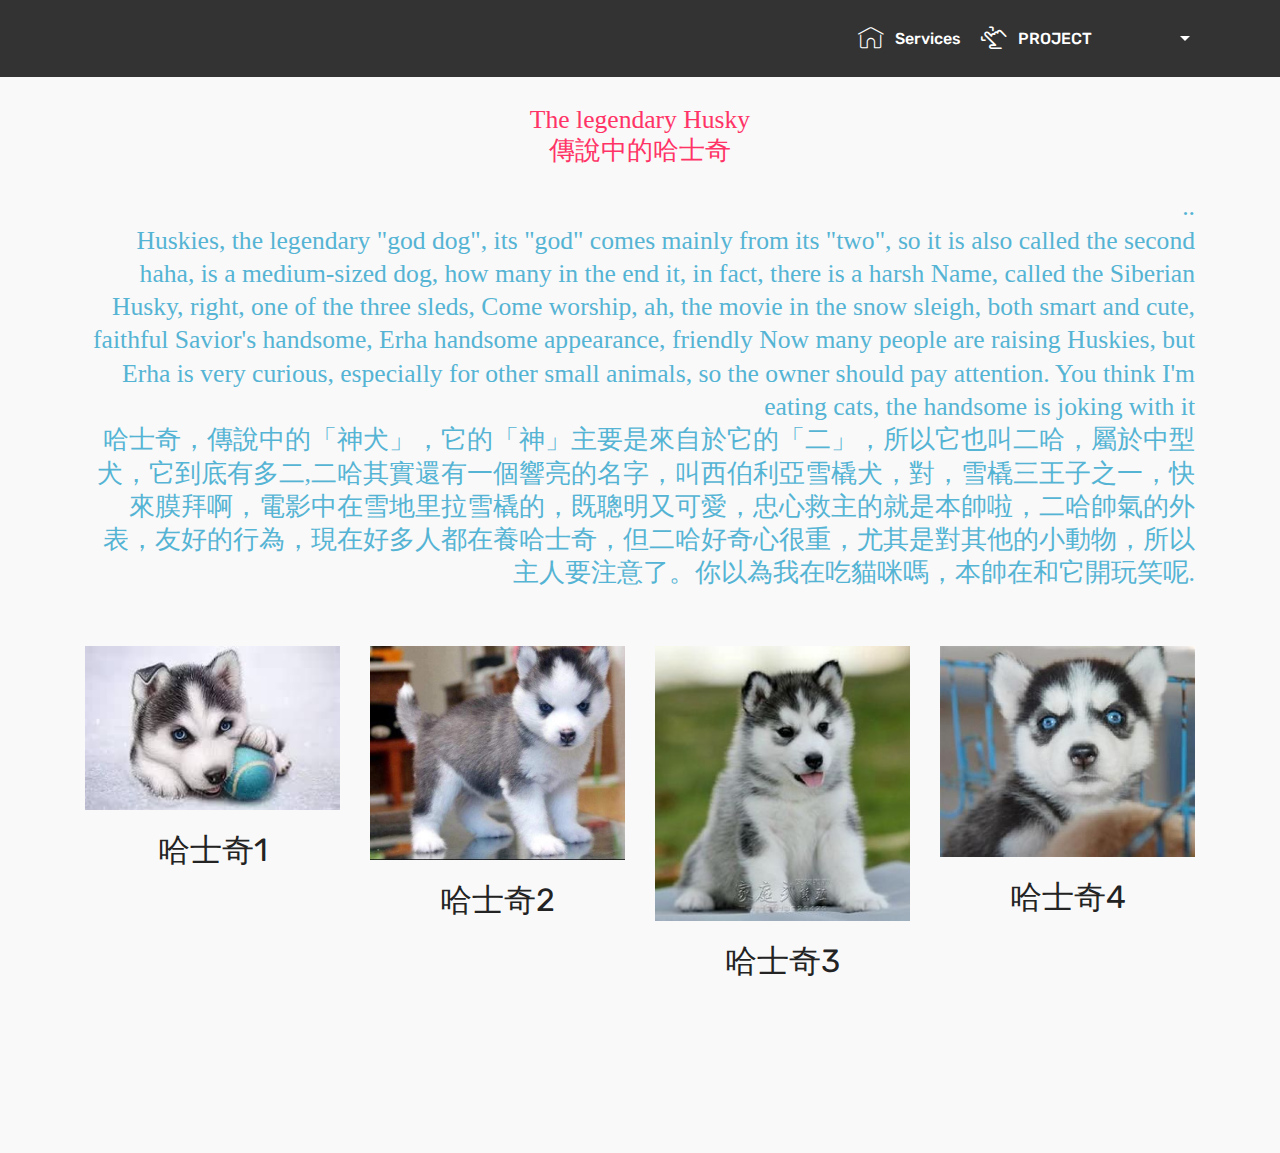
==== commit 24725096: "create github pages" ====
--- a/page1.html
+++ b/page1.html
@@ -1,12 +1,11 @@
 <!DOCTYPE html>
-<html>
+<html >
 <head>
-  <!-- Site made with Mobirise Website Builder v4.4.0, https://mobirise.com -->
+  <!-- Site made with Mobirise Website Builder v4.5.0, https://mobirise.com -->
   <meta charset="UTF-8">
   <meta http-equiv="X-UA-Compatible" content="IE=edge">
-  <meta name="generator" content="Mobirise v4.4.0, mobirise.com">
-  <meta name="viewport" content="width=device-width, initial-scale=1">
-  <link rel="shortcut icon" href="assets/images/logo2.png" type="image/x-icon">
+  <meta name="generator" content="Mobirise v4.5.0, mobirise.com">
+  <meta name="viewport" content="width=device-width, initial-scale=1, minimum-scale=1">
   <meta name="description" content="">
   <title>Huskies as a child 1 小時候的哈士奇</title>
   <link rel="stylesheet" href="assets/web/assets/mobirise-icons-bold/mobirise-icons-bold.css">
@@ -24,7 +23,7 @@
   
 </head>
 <body>
-<section class="menu cid-qBnQyljUk8" once="menu" id="menu1-7" data-rv-view="365">
+<section class="menu cid-qBnQyljUk8" once="menu" id="menu1-7" data-rv-view="258">
 
     
 
@@ -50,15 +49,15 @@
                         Services
                     </a>
                 </li>
-                <li class="nav-item dropdown">
-                    <a class="nav-link link text-white dropdown-toggle display-4" href="https://mobirise.com" data-toggle="dropdown-submenu" aria-expanded="false"><span class="mbrib-touch-swipe mbr-iconfont mbr-iconfont-btn"></span>PROJECT &nbsp; &nbsp; &nbsp; &nbsp; &nbsp; &nbsp; &nbsp; &nbsp; &nbsp; &nbsp;&nbsp;</a><div class="dropdown-menu"><a class="text-white dropdown-item display-4" href="page1.html">小的哈士奇<br><br></a><a class="text-white dropdown-item display-4" href="page2.html">長大後的哈士奇<br><br></a></div>
+                <li class="nav-item dropdown open">
+                    <a class="nav-link link text-white dropdown-toggle display-4" href="https://mobirise.com" data-toggle="dropdown-submenu" aria-expanded="true"><span class="mbrib-touch-swipe mbr-iconfont mbr-iconfont-btn"></span>PROJECT &nbsp; &nbsp; &nbsp; &nbsp; &nbsp; &nbsp; &nbsp; &nbsp; &nbsp; &nbsp;&nbsp;</a><div class="dropdown-menu"><a class="text-white dropdown-item display-4" href="page1.html">小的哈士奇<br><br></a><a class="text-white dropdown-item display-4" href="page2.html">長大後的哈士奇<br><br></a></div>
                 </li></ul>
             
         </div>
     </nav>
 </section>
 
-<section class="engine"><a href="https://mobirise.co/o">bootstrap buttons</a></section><section class="features16 cid-qBpdchvRbR" id="features16-a" data-rv-view="367">
+<section class="engine"><a href="https://mobirise.co/g">how to create your own website</a></section><section class="features16 cid-qBpdchvRbR" id="features16-a" data-rv-view="260">
     
     
     
@@ -125,8 +124,8 @@
   <script src="assets/tether/tether.min.js"></script>
   <script src="assets/bootstrap/js/bootstrap.min.js"></script>
   <script src="assets/dropdown/js/script.min.js"></script>
-  <script src="assets/touch-swipe/jquery.touch-swipe.min.js"></script>
-  <script src="assets/smooth-scroll/smooth-scroll.js"></script>
+  <script src="assets/touchswipe/jquery.touch-swipe.min.js"></script>
+  <script src="assets/smoothscroll/smooth-scroll.js"></script>
   <script src="assets/theme/js/script.js"></script>
   
   
--- a/assets/mobirise/css/mbr-additional.css
+++ b/assets/mobirise/css/mbr-additional.css
@@ -1,8 +1,4 @@
-@import url(https://fonts.googleapis.com/css?family=Archivo+Black:400);
-@import url(https://fonts.googleapis.com/css?family=Pacifico:400);
 @import url(https://fonts.googleapis.com/css?family=Rubik:300,300i,400,400i,500,500i,700,700i,900,900i);
-
-
 
 
 
@@ -22,14 +18,14 @@
   line-height: 1.6;
 }
 .display-1 {
-  font-family: 'Archivo Black', sans-serif;
+  font-family: undefined;
   font-size: 4.4rem;
 }
 .display-1 > .mbr-iconfont {
   font-size: 7.04rem;
 }
 .display-2 {
-  font-family: 'Pacifico', handwriting;
+  font-family: undefined;
   font-size: 1.6rem;
 }
 .display-2 > .mbr-iconfont {
@@ -584,12 +580,38 @@
 .scrollToTop_wraper {
   opacity: 0 !important;
 }
+#scrollToTop a i:before {
+  content: '';
+  position: absolute;
+  height: 40%;
+  top: 25%;
+  background: #fff;
+  width: 2px;
+  left: calc(50% - 1px);
+}
+#scrollToTop a i:after {
+  content: '';
+  position: absolute;
+  display: block;
+  border-top: 2px solid #fff;
+  border-right: 2px solid #fff;
+  width: 40%;
+  height: 40%;
+  left: 30%;
+  bottom: 30%;
+  transform: rotate(135deg);
+}
 /* Others*/
 .note-check a[data-value=Rubik] {
   font-style: normal;
 }
 .mbr-arrow a {
   color: #ffffff;
+}
+@media (max-width: 767px) {
+  .mbr-arrow {
+    display: none;
+  }
 }
 .form-control-label {
   position: relative;
@@ -2557,8 +2579,8 @@
   flex-basis: auto;
 }
 .cid-qBph0nFnUs {
-  padding-top: 0px;
-  padding-bottom: 0px;
+  padding-top: 90px;
+  padding-bottom: 90px;
   background-color: #ffffff;
 }
 .cid-qBph0nFnUs .mbr-slider .carousel-control {
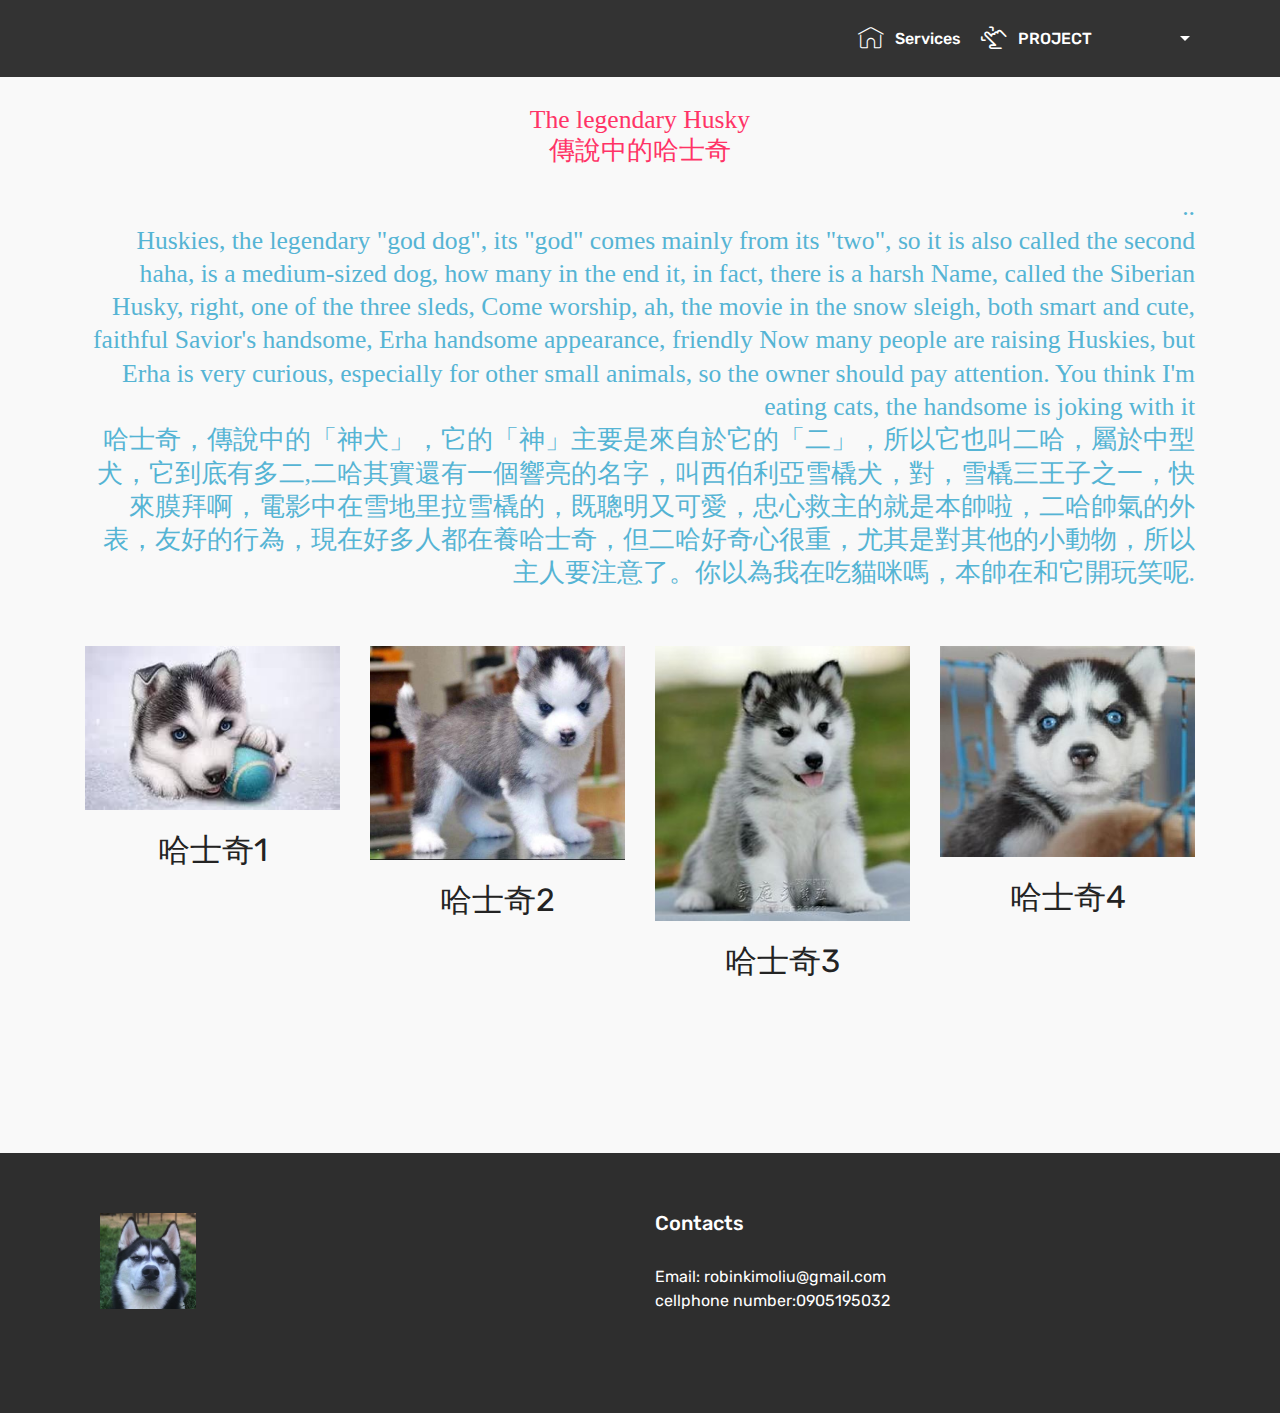
==== commit d5a8f958: "create github pages" ====
--- a/page1.html
+++ b/page1.html
@@ -23,7 +23,7 @@
   
 </head>
 <body>
-<section class="menu cid-qBnQyljUk8" once="menu" id="menu1-7" data-rv-view="258">
+<section class="menu cid-qBnQyljUk8" once="menu" id="menu1-7" data-rv-view="548">
 
     
 
@@ -57,7 +57,7 @@
     </nav>
 </section>
 
-<section class="engine"><a href="https://mobirise.co/g">how to create your own website</a></section><section class="features16 cid-qBpdchvRbR" id="features16-a" data-rv-view="260">
+<section class="engine"><a href="https://mobirise.co/p">bootstrap navbar</a></section><section class="features16 cid-qBpdchvRbR" id="features16-a" data-rv-view="550">
     
     
     
@@ -118,6 +118,38 @@
     </div>
 </section>
 
+<section class="cid-qFUcutFT8J" id="footer1-f" data-rv-view="562">
+
+    
+
+    
+
+    <div class="container">
+        <div class="media-container-row content text-white">
+            <div class="col-12 col-md-3">
+                <div class="media-wrap">
+                    <a href="http://monmod.net/91">
+                        <img src="assets/images/44566-0-597-597x597.png" alt="Mobirise" title="" media-simple="true">
+                    </a>
+                </div>
+            </div>
+            <div class="col-12 col-md-3 mbr-fonts-style display-7">
+                <h5 class="pb-3"></h5>
+                <p class="mbr-text"></p>
+            </div>
+            <div class="col-12 col-md-3 mbr-fonts-style display-7">
+                <h5 class="pb-3">Contacts</h5>
+                <p class="mbr-text"></p><p>Email: robinkimoliu@gmail.com&nbsp;&nbsp;&nbsp;&nbsp;<br>cellphone number:0905195032<br><br></p><p></p>
+            </div>
+            <div class="col-12 col-md-3 mbr-fonts-style display-7">
+                <h5 class="pb-3"></h5>
+                <p class="mbr-text"></p>
+            </div>
+        </div>
+        
+    </div>
+</section>
+
 
   <script src="assets/web/assets/jquery/jquery.min.js"></script>
   <script src="assets/popper/popper.min.js"></script>
--- a/assets/mobirise/css/mbr-additional.css
+++ b/assets/mobirise/css/mbr-additional.css
@@ -2193,6 +2193,73 @@
 .cid-qBpdchvRbR H2 {
   color: #ff3366;
 }
+.cid-qFUcutFT8J {
+  padding-top: 60px;
+  padding-bottom: 60px;
+  background-color: #2e2e2e;
+}
+@media (max-width: 767px) {
+  .cid-qFUcutFT8J .content {
+    text-align: center;
+  }
+  .cid-qFUcutFT8J .content > div:not(:last-child) {
+    margin-bottom: 2rem;
+  }
+}
+@media (max-width: 767px) {
+  .cid-qFUcutFT8J .media-wrap {
+    margin-bottom: 1rem;
+  }
+}
+.cid-qFUcutFT8J .media-wrap .mbr-iconfont-logo {
+  font-size: 7.5rem;
+  color: #f36;
+}
+.cid-qFUcutFT8J .media-wrap img {
+  height: 6rem;
+}
+@media (max-width: 767px) {
+  .cid-qFUcutFT8J .footer-lower .copyright {
+    margin-bottom: 1rem;
+    text-align: center;
+  }
+}
+.cid-qFUcutFT8J .footer-lower hr {
+  margin: 1rem 0;
+  border-color: #fff;
+  opacity: .05;
+}
+.cid-qFUcutFT8J .footer-lower .social-list {
+  padding-left: 0;
+  margin-bottom: 0;
+  list-style: none;
+  display: flex;
+  flex-wrap: wrap;
+  justify-content: flex-end;
+  -webkit-justify-content: flex-end;
+}
+.cid-qFUcutFT8J .footer-lower .social-list .mbr-iconfont-social {
+  font-size: 1.3rem;
+  color: #fff;
+}
+.cid-qFUcutFT8J .footer-lower .social-list .soc-item {
+  margin: 0 .5rem;
+}
+.cid-qFUcutFT8J .footer-lower .social-list a {
+  margin: 0;
+  opacity: .5;
+  -webkit-transition: .2s linear;
+  transition: .2s linear;
+}
+.cid-qFUcutFT8J .footer-lower .social-list a:hover {
+  opacity: 1;
+}
+@media (max-width: 767px) {
+  .cid-qFUcutFT8J .footer-lower .social-list {
+    justify-content: center;
+    -webkit-justify-content: center;
+  }
+}
 .cid-qBnQyljUk8 .navbar {
   padding: .5rem 0;
   background: #333333;
@@ -2621,3 +2688,70 @@
   -webkit-transition: 0.2s background ease-in-out;
   transition: 0.2s background ease-in-out;
 }
+.cid-qFUfiMSfSE {
+  padding-top: 60px;
+  padding-bottom: 60px;
+  background-color: #2e2e2e;
+}
+@media (max-width: 767px) {
+  .cid-qFUfiMSfSE .content {
+    text-align: center;
+  }
+  .cid-qFUfiMSfSE .content > div:not(:last-child) {
+    margin-bottom: 2rem;
+  }
+}
+@media (max-width: 767px) {
+  .cid-qFUfiMSfSE .media-wrap {
+    margin-bottom: 1rem;
+  }
+}
+.cid-qFUfiMSfSE .media-wrap .mbr-iconfont-logo {
+  font-size: 7.5rem;
+  color: #f36;
+}
+.cid-qFUfiMSfSE .media-wrap img {
+  height: 6rem;
+}
+@media (max-width: 767px) {
+  .cid-qFUfiMSfSE .footer-lower .copyright {
+    margin-bottom: 1rem;
+    text-align: center;
+  }
+}
+.cid-qFUfiMSfSE .footer-lower hr {
+  margin: 1rem 0;
+  border-color: #fff;
+  opacity: .05;
+}
+.cid-qFUfiMSfSE .footer-lower .social-list {
+  padding-left: 0;
+  margin-bottom: 0;
+  list-style: none;
+  display: flex;
+  flex-wrap: wrap;
+  justify-content: flex-end;
+  -webkit-justify-content: flex-end;
+}
+.cid-qFUfiMSfSE .footer-lower .social-list .mbr-iconfont-social {
+  font-size: 1.3rem;
+  color: #fff;
+}
+.cid-qFUfiMSfSE .footer-lower .social-list .soc-item {
+  margin: 0 .5rem;
+}
+.cid-qFUfiMSfSE .footer-lower .social-list a {
+  margin: 0;
+  opacity: .5;
+  -webkit-transition: .2s linear;
+  transition: .2s linear;
+}
+.cid-qFUfiMSfSE .footer-lower .social-list a:hover {
+  opacity: 1;
+}
+@media (max-width: 767px) {
+  .cid-qFUfiMSfSE .footer-lower .social-list {
+    justify-content: center;
+    -webkit-justify-content: center;
+  }
+}
